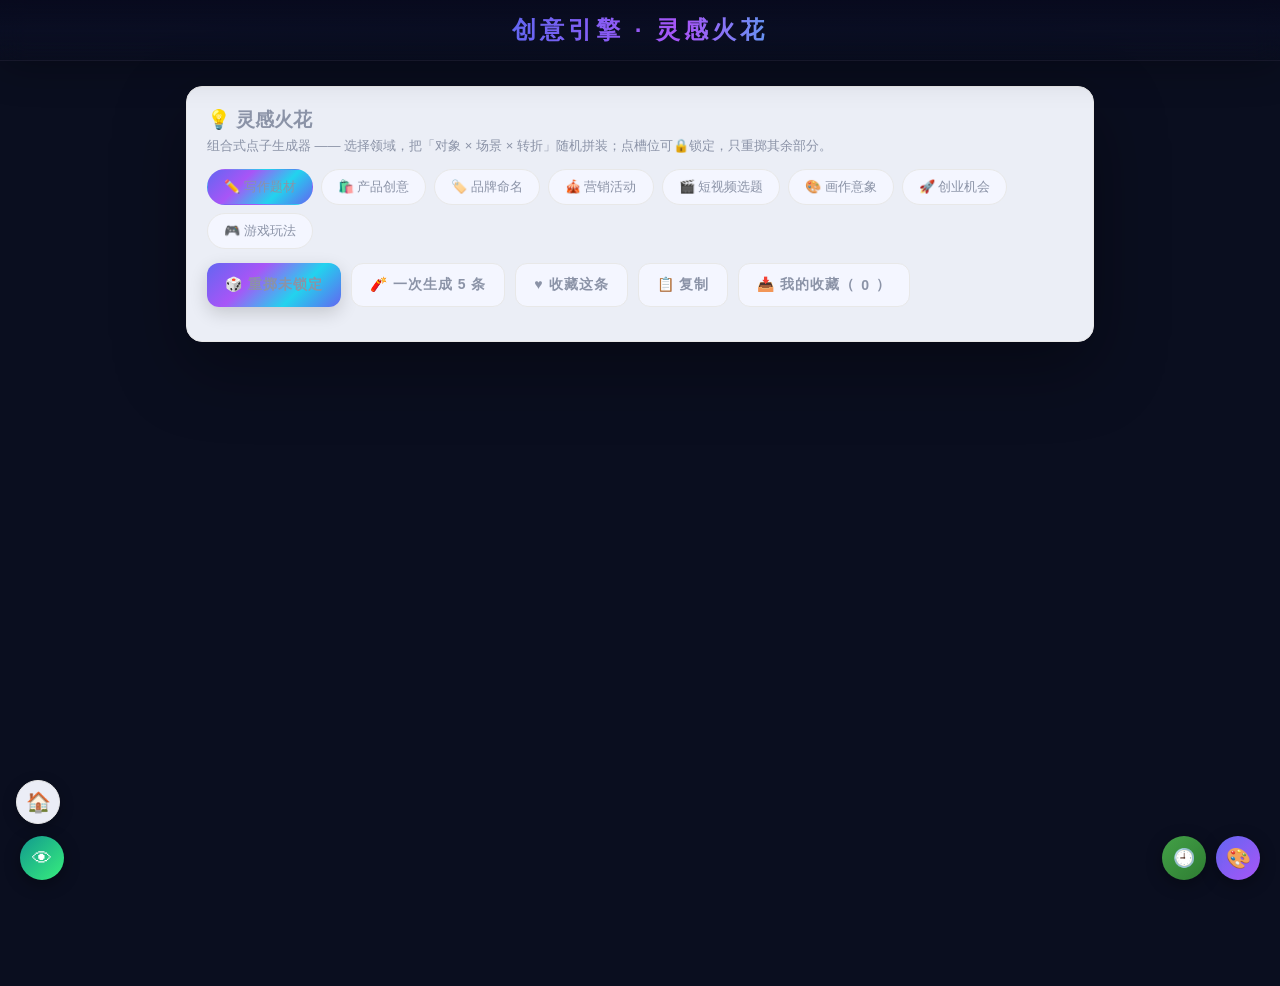
==== 1.html @ bbc20951 "chore: 创意引擎站点更新" ====
﻿<!DOCTYPE html>
<html lang="zh-CN">
<head>
    <meta charset="UTF-8">
    <meta name="viewport" content="width=device-width, initial-scale=1.0">
    <title>灵感火花·创意点子生成器｜创意引擎</title>
    <link rel="icon" href="favicon.ico" sizes="any">
    <link rel="icon" href="favicon.svg" type="image/svg+xml">
    <link rel="apple-touch-icon" href="favicon-48.png">
    <link rel="canonical" href="https://your-name.github.io/creativity/1.html">
    <style>
        .slot-chips { display: flex; flex-wrap: wrap; gap: 8px; margin-top: 12px; }
        .slot-chip {
            padding: 7px 12px; border-radius: 10px; font-size: 13px; cursor: pointer;
            background: var(--zl-card-2); border: 1px solid var(--zl-border); color: var(--zl-text);
            transition: all .2s; user-select: none; display: inline-flex; align-items: center; gap: 6px;
        }
        .slot-chip:hover { border-color: var(--zl-accent); }
        .slot-chip .lk { font-size: 11px; opacity: .55; }
        .slot-chip.locked { border-style: dashed; border-color: var(--zl-accent); background: var(--zl-accent); color: var(--zl-btn-text); }
        .idea-main {
            font-size: 17px; line-height: 1.9; color: var(--zl-text);
            background: var(--zl-card-2); border: 1px solid var(--zl-border);
            border-radius: 14px; padding: 16px 18px; margin-bottom: 8px;
            min-height: 96px;
        }
        .gen-list { display: flex; flex-direction: column; gap: 8px; margin-top: 14px; }
        .gen-item {
            background: var(--zl-card-2); border: 1px solid var(--zl-border); border-radius: 12px;
            padding: 12px 14px; font-size: 14px; line-height: 1.8; color: var(--zl-text);
            display: flex; gap: 10px; align-items: flex-start;
        }
        .gen-item .txt { flex: 1; }
        .tag-pill { font-size: 11px; padding: 2px 8px; border-radius: 999px; background: var(--zl-accent); color: var(--zl-btn-text); margin-right: 6px; }
    </style>

    <link rel="stylesheet" href="common.css">
    <script>
        try {
            var _ct = localStorage.getItem('cy_theme');
            var _ok = ['dark','blue','gold','light','milk','guofeng','snowsun','cyber','aurora','custom'];
            if (_ct && _ok.indexOf(_ct) >= 0) { document.documentElement.setAttribute('data-theme', _ct); }
        } catch (e) {}
    </script>
    <link rel="manifest" href="manifest.json">
    <meta name="theme-color" content="#6366f1">
    <meta name="apple-mobile-web-app-capable" content="yes">
    <meta name="apple-mobile-web-app-status-bar-style" content="black-translucent">
    <meta name="apple-mobile-web-app-title" content="创意引擎">
    <meta name="description" content="组合式创意点子生成器：写作题材、产品创意、品牌命名、营销活动等 8 大领域，数千种组合，专治灵感枯竭。">
    <link rel="stylesheet" href="common.css">
    <script defer src="common.js"></script>
    <script defer src="theme.js"></script>
    <script defer src="cy-features.js"></script>
</head>
<body>

    <div class="bg-animation">
        <div class="bg-flow-1"></div>
        <div class="bg-flow-2"></div>
        <div class="bg-flow-3"></div>
    </div>

    <header class="cy-shell">
        <h1>创意引擎 · 灵感火花</h1>
    </header>

    <main class="cy-page">
        <div class="cy-card">
            <h2>💡 灵感火花</h2>
            <div class="sub">组合式点子生成器 —— 选择领域，把「对象 × 场景 × 转折」随机拼装；点槽位可🔒锁定，只重掷其余部分。</div>
            <div class="cy-tab-row" id="catRow"></div>
            <div id="ideaBox"></div>
            <div class="cy-toolbar">
                <button class="cy-btn" id="btnReroll">🎲 重掷未锁定</button>
                <button class="cy-btn cy-btn-ghost" id="btnBatch">🧨 一次生成 5 条</button>
                <button class="cy-btn cy-btn-ghost" id="btnFav">♥ 收藏这条</button>
                <button class="cy-btn cy-btn-ghost" id="btnCopy">📋 复制</button>
                <button class="cy-btn cy-btn-ghost" id="btnShowFav">📥 我的收藏（<span id="favCount">0</span>）</button>
            </div>
            <div id="batchList" class="gen-list"></div>
        </div>
    </main>

    <script>
    /* ========== 领域数据：模板 + 槽位词池 ========== */
    const CATS = [
        { id: 'write', name: '✏️ 写作题材', templates: [
            '一个{role}在{scene}中意外获得{power}，却发现{twist}。',
            '那天夜里，{role}收到一封来自{place}的信，信里说{twist}。',
            '{role}决定离开{place}，只带上一件{obj}，踏上了{quest}。',
            '如果{power}是真的，{role}的第一个念头却是{twist}。'
        ], slots: {
            role: ['退休刑警', '失眠的图书管理员', '外卖骑手', '失忆的歌手', '会讲方言的AI助手', '少年画家', '菜市场鱼贩', '辞职的程序员', '养老院护士', '古董钟表匠'],
            scene: ['深夜图书馆', '末班地铁', '台风夜的便利店', '废弃游乐园', '山顶天文台', '凌晨的菜市场', '旧城区的理发店', '下雪的火车站', '海底隧道', '八十年代录像厅'],
            power: ['能听见物品的记忆', '看见他人十年后的模样', '与植物交谈', '让时间暂停十秒', '听懂动物的牢骚', '把梦境写进现实', '闻到未来的气味', '让任何门通向想去的方向'],
            twist: ['这份能力来自一次失败的实验', '使用代价是失去一段记忆', '早被某个神秘组织盯上', '它悄然改变了一桩旧案的结局', '得到它的人其实不止一个', '发现这一切只是个铺垫', '能力开始反噬日常生活'],
            place: ['从未寄达的地址', '一百年前的老宅', '地图上没有的小镇', '海边的灯塔', '废弃的钟楼', '云端之上的邮局', '巷子尽头的旧书店', '一艘搁浅的船'],
            obj: ['老怀表', '半张照片', '生锈的钥匙', '发黄的日记本', '一截粉笔', '旧口琴', '褪色的车票', '一盆快枯的花'],
            quest: ['寻找失散多年的亲人', '解开一桩连环谜题', '抵达传说中的地方', '送一件遗物回家', '写完外婆没写完的故事', '给全城的人道歉', '找回被偷走的影子']
        } },
        { id: 'product', name: '🛍️ 产品创意', templates: [
            '为{user}设计一款{obj}，核心功能是{func}，应用在{scene}。',
            '把{obj}与{other}结合，解决「{pain}」这个痛点，目标人群是{user}。',
            '一款面向{user}的{obj}，最大的卖点是{func}，售价不超过{price}。',
            '重新设计{obj}：外观{style}，内里{func}，让{user}在{scene}更轻松。'
        ], slots: {
            user: ['独居老人', '熬夜学生', '新手父母', '通勤族', '猫奴', '旅行者', '健身党', '自由职业者', '小学生家长', '露营爱好者'],
            obj: ['水杯', '背包', '台灯', '日历', '蓝牙音箱', '雨伞', '键盘', '宠物窝', '行李箱', '床头柜'],
            other: ['冰箱', '吉他', '书架', '时钟', '镜子', '灯泡', '钥匙', '眼镜', '气球', '花盆'],
            func: ['自动消毒', '语音陪伴', '模块化拼接', '太阳能充电', '情绪感知变色', '定位防丢', '一键收纳', '静音降噪', '记忆回放', '手势操控'],
            scene: ['通勤路上', '深夜加班', '出差旅行', '居家健身', '周末露营', '厨房做饭', '哄娃入睡', '书房写作', '雨天出行', '长途自驾'],
            pain: ['东西总丢', '睡眠不好', '社交尴尬', '拖延成瘾', '收纳困难', '忘记吃药', '怕黑失眠', '手机依赖', '点外卖选择困难', '记不住纪念日'],
            price: ['99 元以内', '两百元档', '一杯奶茶钱', '一个月的饭钱', '千元以内', '9 块 9 包邮'],
            style: ['极简纯白', '复古黄铜', '半透明磨砂', '圆润马卡龙', '硬朗机甲', '原木质感']
        } },
        { id: 'brand', name: '🏷️ 品牌命名', templates: [
            '为{cat}品牌取一个「{style}」风格的名字，围绕字根「{root}」，传递{emotion}。',
            '帮一家{cat}店起名：要{style}、好记，最好带「{root}」字，让人感到{emotion}。',
            '新品牌要做{cat}，slogan 想传达{emotion}，名字希望是「{style}」路线，可以谐音「{root}」。'
        ], slots: {
            cat: ['新中式茶饮', '轻护肤', '家庭健身', '智能家居', '宠物用品', '数码配件', '独立书店', '烘焙咖啡', '户外装备', '香薰蜡烛'],
            style: ['东方意蕴', '科技未来感', '温暖治愈', '硬核力量', '文艺清新', '极简抽象', '复古港风', '自然森系'],
            root: ['山', '川', '星', '月', '云', '光', '木', '舟', '焰', '澜', '屿', '晴'],
            emotion: ['宁静', '活力', '高级感', '治愈', '自由', '可靠', '仪式感', '松弛感']
        } },
        { id: 'marketing', name: '🎪 营销活动', templates: [
            '为{industry}策划一场{theme}活动，用{game}做主力玩法，用{hook}引流，预算控制在{budget}。',
            '{theme}到了，{industry}可以办一场「{game}」活动：进店即可{hook}，再配合{kicker}冲业绩。',
            '帮{industry}设计周末引流活动：主题{theme}，核心是{game}，用{hook}制造排队效应。'
        ], slots: {
            industry: ['奶茶店', '健身房', '独立书店', '美妆集合店', '宠物店', '精品咖啡', '花店', '数码店', '服装店', '甜品店'],
            game: ['集章打卡', '盲盒福袋', '老客召回', '组队拼单', '晒图返券', '快闪主题店', '会员日', '跨界联名', '二十四节气限定', '限时寻宝'],
            theme: ['毕业季', '开学季', '新年', '七夕', '店庆', '二十四节气', '夏日清凉', '冬日暖饮', '宠物友好日', '城市漫游'],
            hook: ['免费试吃', '限量徽章', '抽免单', '定制周边', '公益捐赠', '一元换购', '集章兑礼', '会员双倍积分'],
            budget: ['三百元以内', '千元以内', '三千元预算', '零预算靠流量'],
            kicker: ['朋友圈裂变', '本地博主打卡', '社群秒杀预告', '地推扫码', '电梯广告']
        } },
        { id: 'video', name: '🎬 短视频选题', templates: [
            '拍摄「{person}在{scene}完成一件事」，制造{conflict}，结尾带{twist}。',
            '{person}用{budget}预算在{scene}改造自己，中途遭遇{conflict}，结局{twist}。',
            '一条{person}的 Vlog：地点{scene}，任务是{pain}，难度来自{conflict}，最后{twist}。'
        ], slots: {
            person: ['新手爸妈', '独居女生', '健身教练', '程序员', '旅行博主', '手艺人', '退休大爷', '美术生', '美食摊主', '民宿老板'],
            scene: ['凌晨的厨房', '10 平出租屋', '山间民宿', '公司茶水间', '旧货市场', '地下车库', '城中村天台', '深夜烧烤摊', '图书馆角落', '雨后的公园'],
            conflict: ['预算只有 100 元', '三天内必须出片', '道具中途全坏了', '突然停电', '观众留言要求加更', '搭档临时放鸽子', '天气骤变', '被保安驱赶'],
            twist: ['结果出乎意料', '被路人神助攻', '发现隐藏彩蛋', '竟被官方转发', '一夜涨粉十万', '被迫改行', '原来都是梦境', '意外治愈了陌生人'],
            budget: ['50 元', '100 元', '一块钱', '零预算', '借来的 500 元'],
            pain: ['学会做饭', '整理房间', '减重五斤', '戒掉手机', '练习口语', '攒钱旅行', '修复老物件']
        } },
        { id: 'art', name: '🎨 画作意象', templates: [
            '画一幅{media}作品：{subject}立于{env}，传达{emotion}。',
            '用{media}表现「{subject} × {env}」，情绪关键词：{emotion}。',
            '命题创作：{subject}遇见{env}，媒介{media}，标题里带「{emotion}」。'
        ], slots: {
            media: ['水彩', '油画', '炭笔素描', '像素风', '水墨', '丙烯', '彩铅', '数字板绘'],
            subject: ['鲸鱼', '灯塔', '少女', '旧钟', '老树', '纸飞机', '猫', '城市剪影', '宇航员', '邮筒'],
            env: ['雾中', '极光下', '海底', '废墟', '云端', '雪夜', '黄昏街头', '星空下', '雨中巷口', '沙漠'],
            emotion: ['孤独', '希望', '静谧', '躁动', '怀旧', '自由', '释然', '期待']
        } },
        { id: 'startup', name: '🚀 创业机会', templates: [
            '针对{people}的{pain}，结合{resource}，用{model}模式做成一个轻项目。',
            '发现{people}在{scene}常为{pain}烦恼——如果利用{resource}做服务，走{model}路线，会怎样？',
            '一个面向{people}的小生意：切入{pain}，靠{resource}获客，盈利方式是{model}。'
        ], slots: {
            people: ['银发族', '独居青年', '新手宝妈', '宠物主', '自由职业者', '小镇青年', '大学生', '双职工家庭'],
            pain: ['没人陪着聊天', '不会做饭', '信息过载', '物品闲置', '技能焦虑', '出行不便', '整理收纳难', '节日送礼选择困难'],
            resource: ['社区闲置空间', '本地供应链', 'AI 工具', '二手平台', '邻里互助网络', '共享技能', '短视频流量', '校园社团'],
            model: ['订阅制', '拼团', '以旧换新', '会员制', '按次付费', '众筹预售', '佣金分成'],
            scene: ['社区', '校园', '写字楼', '县城', '景区', '线上社群']
        } },
        { id: 'game', name: '🎮 游戏玩法', templates: [
            '一款{genre}游戏，主题是{theme}，核心机制是{mech}，最爽的是{fun}。',
            '如果把「{theme}」做成{genre}：机制用{mech}，玩家每天沉迷的点是{fun}。',
            '独立小游戏提案：{genre} × 主题「{theme}」，机制{mech}，关卡围绕{fun}展开。'
        ], slots: {
            genre: ['解谜', 'Roguelike', '模拟经营', '塔防', '跑酷', '卡牌构筑', '放置养成', '双人合作'],
            theme: ['古籍修复', '太空种植', '城市排水', '梦境维修', '时间管理局', '猫咪快递', '地下集市', '情绪调香师'],
            mech: ['资源循环', '因果倒置', '昼夜切换', '重力翻转', '声控指令', '连锁消除', '时间回溯', '共生操控'],
            fun: ['连锁消除爽感', '随机掉落惊喜', '剧情分支选择', '排行榜攀爬', '收集图鉴', '无限组合实验', '隐藏彩蛋探索']
        } }
    ];

    /* ========== 状态 ========== */
    let cur = null; // {catIdx, tplIdx, picks, locks}

    const ideaBox = document.getElementById('ideaBox');
    const batchList = document.getElementById('batchList');

    function randItem(arr) { return arr[Math.floor(Math.random() * arr.length)]; }

    function renderText(cat, tpl, picks) {
        return tpl.replace(/\{(\w+)\}/g, function (_, k) { return picks[k] || '【' + k + '】'; });
    }

    function newIdea() {
        const catIdx = parseInt(ideaBox.dataset.cat || '0');
        const cat = CATS[catIdx];
        const tplIdx = Math.floor(Math.random() * cat.templates.length);
        const tpl = cat.templates[tplIdx];
        const keys = tpl.match(/\{(\w+)\}/g).map(s => s.slice(1, -1));
        const picks = {}, locks = {};
        keys.forEach(k => { picks[k] = randItem(cat.slots[k]); locks[k] = false; });
        cur = { catIdx: catIdx, tplIdx: tplIdx, picks: picks, locks: locks };
        draw();
    }

    function rerollUnlocked() {
        if (!cur) return;
        const cat = CATS[cur.catIdx];
        const keys = Object.keys(cur.picks);
        keys.forEach(k => { if (!cur.locks[k]) cur.picks[k] = randItem(cat.slots[k]); });
        draw();
    }

    function draw() {
        if (!cur) { ideaBox.innerHTML = '<div class="cy-empty">选择一个领域，然后点击下方按钮开始</div>'; return; }
        const cat = CATS[cur.catIdx];
        const tpl = cat.templates[cur.tplIdx];
        const keys = Object.keys(cur.picks);
        const text = renderText(cat, tpl, cur.picks);

        let chips = '';
        keys.forEach(k => {
            const locked = cur.locks[k];
            chips += '<span class="slot-chip' + (locked ? ' locked' : '') + '" data-k="' + k + '">' +
                '<span class="lk">' + (locked ? '🔒' : '🔓') + '</span>' + CY.escapeHtml(cur.picks[k]) + '</span>';
        });

        ideaBox.dataset.cat = cur.catIdx;
        ideaBox.innerHTML =
            '<div class="idea-main">' + CY.escapeHtml(text) + '</div>' +
            '<div class="slot-chips">' + chips + '</div>' +
            '<div class="sub" style="margin-top:8px;">点击槽位 🔒 锁定，再点「重掷未锁定」只换其余部分</div>';
    }

    function batch(n) {
        const catIdx = parseInt(ideaBox.dataset.cat || '0');
        const cat = CATS[catIdx];
        const arr = [];
        for (let i = 0; i < n; i++) {
            const tpl = randItem(cat.templates);
            const keys = tpl.match(/\{(\w+)\}/g).map(s => s.slice(1, -1));
            const picks = {};
            keys.forEach(k => { picks[k] = randItem(cat.slots[k]); });
            arr.push({ cat: cat.name, text: renderText(cat, tpl, picks) });
        }
        batchList.innerHTML = arr.map((it, i) =>
            '<div class="gen-item"><span class="txt"><span class="tag-pill">' + CY.escapeHtml(it.cat.replace(/^[^\s]+\s/, '')) + '</span>' + CY.escapeHtml(it.text) +
            '</span><span class="ops"><button class="cy-icon-btn fav" title="收藏" data-i="' + i + '" data-t="' + CY.escapeHtml(it.text).replace(/"/g, '&quot;') + '">♥</button></span></div>'
        ).join('');
        batchList.querySelectorAll('button.fav').forEach(btn => {
            btn.onclick = function () { addFav(this.dataset.t); };
        });
        if (n > 0) {
            if (window.CY && CY.activity) CY.activity.add({ type: 'gen_idea', page: '1.html' });
            if (window.CY && CY.unlock) CY.unlock('idea_first');
        }
    }

    function addFav(text) {
        const list = JSON.parse(localStorage.getItem('cy_fav_ideas') || '[]');
        if (list.indexOf(text) >= 0) { CY.showToast('已在收藏中'); return; }
        list.unshift(text);
        localStorage.setItem('cy_fav_ideas', JSON.stringify(list.slice(0, 60)));
        updateFavCount();
        CY.showToast('♥ 已收藏，可在「我的收藏」查看');
    }

    function updateFavCount() {
        const list = JSON.parse(localStorage.getItem('cy_fav_ideas') || '[]');
        document.getElementById('favCount').textContent = list.length;
    }

    /* ========== 收藏面板 ========== */
    function showFav() {
        const list = JSON.parse(localStorage.getItem('cy_fav_ideas') || '[]');
        const panel = document.createElement('div');
        panel.style.cssText = 'position:fixed;top:0;left:0;width:100%;height:100%;z-index:2147483646;background:rgba(8,10,30,.6);display:flex;align-items:flex-start;justify-content:center;padding-top:10vh;';
        panel.innerHTML = '<div style="width:min(640px,94%);background:var(--card);border-radius:16px;box-shadow:0 20px 60px rgba(0,0,0,.5);overflow:hidden;max-height:78vh;display:flex;flex-direction:column;">' +
            '<div style="display:flex;align-items:center;justify-content:space-between;padding:14px 18px;border-bottom:1px solid var(--line);color:var(--txt);font-weight:700;">📥 我的收藏（' + list.length + '）' +
            '<span style="cursor:pointer;color:var(--dim);" id="favClose">✕</span></div>' +
            '<div style="overflow-y:auto;padding:12px;display:flex;flex-direction:column;gap:8px;" id="favBody">' +
            (list.length ? '' : '<div style="text-align:center;color:var(--dim);padding:30px;">还没有收藏，快去生成几条吧</div>') +
            '</div>' +
            (list.length ? '<div style="padding:12px;border-top:1px solid var(--line);display:flex;gap:10px;justify-content:center;">' +
            '<button class="cy-btn cy-btn-sm" id="favExport">导出 .txt</button>' +
            '<button class="cy-btn cy-btn-sm cy-btn-danger" id="favClear">清空</button></div>' : '') + '</div>';
        document.body.appendChild(panel);
        const body = panel.querySelector('#favBody');
        list.forEach((t, i) => {
            const row = document.createElement('div');
            row.style.cssText = 'background:var(--card-2);border:1px solid var(--line);border-radius:10px;padding:10px 14px;font-size:14px;color:var(--txt);line-height:1.8;display:flex;gap:8px;align-items:flex-start;';
            row.innerHTML = '<span style="flex:1;">' + CY.escapeHtml(t) + '</span><button class="cy-icon-btn" data-i="' + i + '">🗑️</button>';
            body.appendChild(row);
        });
        body.querySelectorAll('button').forEach(btn => {
            btn.onclick = function () {
                const li = JSON.parse(localStorage.getItem('cy_fav_ideas') || '[]');
                li.splice(parseInt(this.dataset.i), 1);
                localStorage.setItem('cy_fav_ideas', JSON.stringify(li));
                panel.remove();
                showFav();
                updateFavCount();
            };
        });
        const ex = document.getElementById('favExport');
        if (ex) ex.onclick = function () { CY.download('灵感收藏.txt', list.join('\n\n'), 'text/plain;charset=utf-8'); };
        const cl = document.getElementById('favClear');
        if (cl) cl.onclick = function () {
            if (confirm('确定清空全部收藏吗？')) {
                localStorage.setItem('cy_fav_ideas', '[]');
                panel.remove();
                updateFavCount();
            }
        };
        document.getElementById('favClose').onclick = function () { panel.remove(); };
        panel.onclick = function (e) { if (e.target === panel) panel.remove(); };
    }

    /* ========== 事件绑定 ========== */
    document.getElementById('catRow').innerHTML = CATS.map((c, i) =>
        '<span class="cy-tab' + (i === 0 ? ' active' : '') + '" data-i="' + i + '">' + c.name + '</span>'
    ).join('');

    document.getElementById('catRow').querySelectorAll('.cy-tab').forEach(tab => {
        tab.onclick = function () {
            document.getElementById('catRow').querySelectorAll('.cy-tab').forEach(t => t.classList.remove('active'));
            this.classList.add('active');
            ideaBox.dataset.cat = this.dataset.i;
            newIdea();
        };
    });

    document.getElementById('btnReroll').onclick = function () { if (cur) { rerollUnlocked(); } else { newIdea(); } };
    document.getElementById('btnBatch').onclick = function () { batch(5); };
    document.getElementById('btnFav').onclick = function () {
        if (!cur) return;
        const cat = CATS[cur.catIdx];
        addFav(renderText(cat, cat.templates[cur.tplIdx], cur.picks));
    };
    document.getElementById('btnCopy').onclick = function () {
        if (!cur) return;
        const cat = CATS[cur.catIdx];
        const t = renderText(cat, cat.templates[cur.tplIdx], cur.picks);
        navigator.clipboard.writeText(t).then(function () {
            CY.showToast('已复制到剪贴板');
            if (window.CY && CY.saveRecent) CY.saveRecent('cy_recent_ideas', t);
        }).catch(function () {});
    };
    document.getElementById('btnShowFav').onclick = showFav;

    /* 槽位点击：锁定切换 */
    ideaBox.addEventListener('click', function (e) {
        const chip = e.target.closest('.slot-chip');
        if (!chip || !cur) return;
        const k = chip.dataset.k;
        cur.locks[k] = !cur.locks[k];
        draw();
    });

    newIdea();
    updateFavCount();
    </script>
</body>
</html>
---- common.css ----
/* ============================================================
 * 创意引擎全站公共样式 common.css
 * 内容：10 主题变量体系 + V2 设计 Token 别名层 + 共享 UI 套件
 * 页面一律引用 --zl-* 别名，自动跟随主题，无需重复造样式
 * ============================================================ */

/* ---------- 全局重置 ---------- */
*, *::before, *::after { box-sizing: border-box; }

body {
    margin: 0;
    font-family: "Segoe UI", "PingFang SC", "Microsoft YaHei", Arial, sans-serif;
    background: var(--bg);
    color: var(--txt);
    min-height: 100vh;
    overflow-x: hidden;
    padding: env(safe-area-inset-top, 0) env(safe-area-inset-right, 0)
             env(safe-area-inset-bottom, 0) env(safe-area-inset-left, 0);
}

/* 触摸设备：禁用 hover 残留 */
@media (hover: none) {
    .cy-btn:hover, .tool-box:hover, .card:hover, .box:hover, button:hover, a:hover {
        transform: none !important;
        box-shadow: inherit !important;
    }
    .tooltip, [class*="tooltip"], [class*="tip"] { display: none !important; }
}

/* 游戏/工具按钮触摸目标放大 */
button, .cy-btn, [class*="btn"] { min-width: 44px; min-height: 44px; }

/* ============ V1.4 多主题变量体系（默认深色流光 + 10 主题） ============ */
:root {
    --bg: #0a0e1f;
    --bg-dim: linear-gradient(rgba(2,6,16,.18),rgba(2,6,16,.32));
    --card: rgba(245,247,255,.96);
    --card-2: #ffffff;
    --txt: #333333;
    --dim: #8b93a7;
    --line: #e8e8e8;
    --gold: #6366f1;
    --gold-2: #22d3ee;
    --blue: #6366f1;
    --green: #11998e;
    --red: #ef4444;
    --glow: #6366f1;
    --glow-2: #a855f7;
    --glow-3: #22d3ee;
    --radius: 16px;
    --shadow: 0 25px 70px rgba(0, 0, 0, .35);
    --btn-txt: #ffffff;
    --title-grad: linear-gradient(135deg, #6366f1, #a855f7, #22d3ee, #6366f1);
    --flow-grad: linear-gradient(125deg, #0a0e1f, #131735, #23205c, #3b1d78, #1d1b4b, #0f122f, #241a54);
    --scroll-thumb: linear-gradient(180deg, #6366f1, #a855f7);
    --bg-glow: radial-gradient(ellipse 70% 45% at 50% -6%, rgba(99,102,241,.22), rgba(168,85,247,.12), transparent 72%);
    --bg-pattern: linear-gradient(rgba(99,102,241,.05) 1px,transparent 1px),linear-gradient(90deg,rgba(99,102,241,.05) 1px,transparent 1px),radial-gradient(circle at 20% 14%,rgba(99,102,241,.16),transparent 46%),radial-gradient(circle at 82% 20%,rgba(168,85,247,.12),transparent 42%),radial-gradient(circle at 58% 78%,rgba(34,211,238,.08),transparent 52%);
    --bg-image: radial-gradient(ellipse 90% 60% at 50% -10%, rgba(99,102,241,.28), rgba(34,211,238,.10), transparent 70%);
}
:root[data-theme="blue"] {
    --bg: #0b0e1a; --bg-dim: linear-gradient(rgba(2,6,16,.18),rgba(2,6,16,.32));
    --card: rgba(20,26,46,.82); --card-2: #161d38;
    --txt: #e8ecf5; --dim: #8b93a7;
    --line: #2a3557;
    --gold: #7aa8ff; --gold-2: #4a7dff;
    --blue: #4da3ff; --green: #3ddc97; --red: #ff6b6b;
    --glow: #7aa8ff; --glow-2: #a8c9ff; --glow-3: #4a7dff;
    --radius: 14px;
    --shadow: 0 8px 28px rgba(2,6,18,.55);
    --btn-txt: #0b0e1a;
    --title-grad: linear-gradient(135deg, var(--glow), var(--gold), var(--gold-2));
    --flow-grad: linear-gradient(125deg, #0a0e1f, #131735, #23205c, #3b1d78, #1d1b4b, #0f122f, #241a54);
    --scroll-thumb: linear-gradient(180deg, var(--gold), var(--gold-2));
    --bg-glow: radial-gradient(ellipse 70% 45% at 50% -6%, rgba(122,168,255,.18), rgba(180,140,255,.10), transparent 72%);
    --bg-pattern: linear-gradient(rgba(122,168,255,.05) 1px,transparent 1px),linear-gradient(90deg,rgba(122,168,255,.05) 1px,transparent 1px),radial-gradient(circle at 20% 14%,rgba(122,168,255,.16),transparent 46%),radial-gradient(circle at 82% 20%,rgba(180,140,255,.12),transparent 42%),radial-gradient(circle at 58% 78%,rgba(77,163,255,.08),transparent 52%);
    --bg-image: radial-gradient(ellipse 90% 60% at 50% -10%, rgba(122,168,255,.26), rgba(180,140,255,.10), transparent 70%);
}
:root[data-theme="gold"] {
    --bg: #0d0a05; --bg-dim: linear-gradient(rgba(0,0,0,.06),rgba(0,0,0,.14));
    --card: rgba(28,23,14,.88); --card-2: #251e11;
    --txt: #f0e9d8; --dim: #9a8f74;
    --line: #3d331d;
    --gold: #f5c542; --gold-2: #e6a817;
    --blue: #6fb7ff; --green: #4cdb8b; --red: #ff7b7b;
    --glow: #f5c542; --glow-2: #fff3c4; --glow-3: #e6a817;
    --radius: 14px;
    --shadow: 0 8px 30px rgba(0,0,0,.6);
    --btn-txt: #3a2a00;
    --title-grad: linear-gradient(135deg, var(--glow), var(--gold), var(--gold-2));
    --flow-grad: linear-gradient(125deg, #0a0e1f, #131735, #23205c, #3b1d78, #1d1b4b, #0f122f, #241a54);
    --scroll-thumb: linear-gradient(180deg, var(--gold), var(--gold-2));
    --bg-glow: radial-gradient(ellipse 65% 42% at 50% -6%, rgba(245,197,66,.14), rgba(255,160,40,.06), transparent 72%);
    --bg-pattern: repeating-linear-gradient(45deg,rgba(245,197,66,.03) 0 1px,transparent 1px 16px),radial-gradient(circle at 50% -10%,rgba(245,197,66,.16),transparent 55%),radial-gradient(circle at 85% 32%,rgba(230,168,23,.08),transparent 46%);
    --bg-image: radial-gradient(ellipse 90% 60% at 50% -10%, rgba(245,197,66,.22), rgba(230,168,23,.08), transparent 70%);
}
:root[data-theme="light"] {
    --bg: #f4f6fb; --bg-dim: none;
    --card: rgba(255,255,255,.85); --card-2: #eef2f9;
    --txt: #1e2733; --dim: #64748b;
    --line: #e2e8f0;
    --gold: #6366f1; --gold-2: #22d3ee;
    --blue: #4f46e5; --green: #0d9488; --red: #dc2626;
    --glow: #6366f1; --glow-2: #a5b4fc; --glow-3: #22d3ee;
    --radius: 14px;
    --shadow: 0 6px 20px rgba(15,23,42,.10);
    --btn-txt: #ffffff;
    --title-grad: linear-gradient(135deg, var(--glow), var(--gold), var(--gold-2));
    --flow-grad: linear-gradient(125deg, #0a0e1f, #131735, #23205c, #3b1d78, #1d1b4b, #0f122f, #241a54);
    --scroll-thumb: linear-gradient(180deg, var(--gold), var(--gold-2));
    --bg-glow: radial-gradient(ellipse 70% 45% at 50% -6%, rgba(165,180,252,.35), rgba(196,181,253,.18), transparent 72%);
    --bg-pattern: radial-gradient(circle at 50% -4%,rgba(165,180,252,.30),transparent 55%),radial-gradient(circle at 18% 82%,rgba(196,181,253,.16),transparent 46%),radial-gradient(rgba(99,102,241,.09) 1px,transparent 1px);
    --bg-image: radial-gradient(ellipse 90% 60% at 50% -10%, rgba(165,180,252,.30), rgba(34,211,238,.10), transparent 70%);
}
:root[data-theme="milk"] {
    --bg: #f5edd9; --bg-dim: linear-gradient(rgba(0,0,0,.05),rgba(0,0,0,.12));
    --card: rgba(255,252,243,.92); --card-2: #efe6d0;
    --txt: #4a3e2a; --dim: #8a7c5e;
    --line: #e0d4b8;
    --gold: #c9a227; --gold-2: #a8871f;
    --blue: #6b8fd6; --green: #6aa84f; --red: #d96c5e;
    --glow: #c9a227; --glow-2: #f0e0ae; --glow-3: #a8871f;
    --radius: 14px;
    --shadow: 0 8px 26px rgba(120,95,40,.16);
    --btn-txt: #4a3e2a;
    --title-grad: linear-gradient(135deg, var(--glow), var(--gold), var(--gold-2));
    --flow-grad: linear-gradient(125deg, #0a0e1f, #131735, #23205c, #3b1d78, #1d1b4b, #0f122f, #241a54);
    --scroll-thumb: linear-gradient(180deg, var(--gold), var(--gold-2));
    --bg-glow: radial-gradient(ellipse 70% 45% at 50% -6%, rgba(214,175,80,.16), rgba(255,240,200,.10), transparent 72%);
    --bg-pattern: repeating-linear-gradient(0deg,rgba(201,162,39,.05) 0 1px,transparent 1px 32px),radial-gradient(circle at 50% -8%,rgba(214,175,80,.18),transparent 55%),radial-gradient(circle at 16% 86%,rgba(255,240,200,.16),transparent 44%);
    --bg-image: radial-gradient(ellipse 90% 60% at 50% -10%, rgba(214,175,80,.20), rgba(255,240,200,.08), transparent 70%);
}
:root[data-theme="guofeng"] {
    --bg: #160b08; --bg-dim: linear-gradient(rgba(10,4,2,.18),rgba(10,4,2,.30));
    --card: rgba(42,20,14,.86); --card-2: #2a1a12;
    --txt: #f5ead9; --dim: #b3976f;
    --line: #5a3520;
    --gold: #e0b13c; --gold-2: #c98f1b;
    --blue: #7fb4ff; --green: #5cdb8b; --red: #ff7b6b;
    --glow: #e0b13c; --glow-2: #ffe9b8; --glow-3: #c98f1b;
    --radius: 14px;
    --shadow: 0 8px 30px rgba(0,0,0,.6);
    --btn-txt: #3a2600;
    --title-grad: linear-gradient(135deg, var(--glow), var(--gold), var(--gold-2));
    --flow-grad: linear-gradient(125deg, #0a0e1f, #131735, #23205c, #3b1d78, #1d1b4b, #0f122f, #241a54);
    --scroll-thumb: linear-gradient(180deg, var(--gold), var(--gold-2));
    --bg-glow: radial-gradient(ellipse 70% 45% at 50% -6%, rgba(224,60,40,.20), rgba(224,177,60,.10), transparent 72%);
    --bg-pattern: repeating-linear-gradient(45deg,rgba(224,60,40,.05) 0 1px,transparent 1px 18px);
    --bg-image: radial-gradient(ellipse 90% 60% at 50% -10%, rgba(224,177,60,.18), rgba(224,60,40,.08), transparent 70%);
}
:root[data-theme="snowsun"] {
    --bg: #0a0f1c; --bg-dim: linear-gradient(rgba(4,8,16,.20),rgba(4,8,16,.34));
    --card: rgba(12,18,32,.40); --card-2: rgba(18,26,44,.48);
    --txt: #eef3fb; --dim: #9db0cb;
    --line: rgba(210,225,255,.26);
    --gold: #ffb45c; --gold-2: #f08a30;
    --blue: #6fb7ff; --green: #4cdb8b; --red: #ff8a8a;
    --glow: #ffb45c; --glow-2: #ffe3b0; --glow-3: #f08a30;
    --radius: 14px;
    --shadow: 0 8px 30px rgba(0,0,0,.55);
    --btn-txt: #3a1c00;
    --title-grad: linear-gradient(135deg, var(--glow), var(--gold), var(--gold-2));
    --flow-grad: linear-gradient(125deg, #0a0e1f, #131735, #23205c, #3b1d78, #1d1b4b, #0f122f, #241a54);
    --scroll-thumb: linear-gradient(180deg, var(--gold), var(--gold-2));
    --bg-glow: radial-gradient(ellipse 70% 45% at 50% -6%, rgba(255,170,70,.20), rgba(120,160,255,.08), transparent 72%);
    --bg-pattern: repeating-linear-gradient(45deg,rgba(255,255,255,.03) 0 1px,transparent 1px 22px);
    --bg-image: radial-gradient(ellipse 90% 60% at 50% -10%, rgba(255,170,70,.20), rgba(120,160,255,.08), transparent 70%);
}
:root[data-theme="cyber"] {
    --bg: #070714; --bg-dim: linear-gradient(rgba(0,0,0,.18),rgba(0,0,0,.34));
    --card: rgba(16,12,36,.55); --card-2: #101a3a;
    --txt: #e8f6ff; --dim: #8a92b8;
    --line: rgba(0,217,255,.35);
    --gold: #00d9ff; --gold-2: #0090cc;
    --blue: #00d9ff; --green: #0090cc; --red: #ff8a8a;
    --glow: #00d9ff; --glow-2: #b8f4ff; --glow-3: #0090cc;
    --radius: 14px;
    --shadow: 0 8px 30px rgba(0,0,0,.55);
    --btn-txt: #001820;
    --title-grad: linear-gradient(135deg, var(--glow), var(--gold), var(--gold-2));
    --flow-grad: linear-gradient(125deg, #0a0e1f, #131735, #23205c, #3b1d78, #1d1b4b, #0f122f, #241a54);
    --scroll-thumb: linear-gradient(180deg, var(--gold), var(--gold-2));
    --bg-glow: radial-gradient(ellipse 70% 45% at 50% -6%, rgba(255,255,255,.10), transparent 72%);
    --bg-pattern: repeating-linear-gradient(45deg,rgba(0,217,255,.05) 0 1px,transparent 1px 20px);
    --bg-image: radial-gradient(ellipse 90% 60% at 50% -10%, rgba(0,217,255,.20), rgba(0,144,204,.08), transparent 70%);
}
:root[data-theme="aurora"] {
    --bg: #071018; --bg-dim: linear-gradient(rgba(0,0,0,.18),rgba(0,0,0,.34));
    --card: rgba(12,26,30,.5); --card-2: #10242e;
    --txt: #eafbf2; --dim: #82a898;
    --line: rgba(125,255,176,.35);
    --gold: #7dffb0; --gold-2: #3dd98a;
    --blue: #7dffb0; --green: #3dd98a; --red: #ff8a8a;
    --glow: #7dffb0; --glow-2: #c0f8e0; --glow-3: #3dd98a;
    --radius: 14px;
    --shadow: 0 8px 30px rgba(0,0,0,.55);
    --btn-txt: #00281a;
    --title-grad: linear-gradient(135deg, var(--glow), var(--gold), var(--gold-2));
    --flow-grad: linear-gradient(125deg, #0a0e1f, #131735, #23205c, #3b1d78, #1d1b4b, #0f122f, #241a54);
    --scroll-thumb: linear-gradient(180deg, var(--gold), var(--gold-2));
    --bg-glow: radial-gradient(ellipse 70% 45% at 50% -6%, rgba(255,255,255,.10), transparent 72%);
    --bg-pattern: repeating-linear-gradient(45deg,rgba(125,255,176,.05) 0 1px,transparent 1px 20px);
    --bg-image: radial-gradient(ellipse 90% 60% at 50% -10%, rgba(125,255,176,.18), rgba(61,217,138,.08), transparent 70%);
}
:root[data-theme="custom"] {
    --bg: #0b0e1a; --bg-dim: linear-gradient(rgba(2,6,16,.18));
    --card: rgba(20,26,46,.82); --card-2: #161d38;
    --txt: #e8ecf5; --dim: #8b93a7;
    --line: #2a3557;
    --gold: #7aa8ff; --gold-2: #4a7dff;
    --blue: #4da3ff; --green: #3ddc97; --red: #ff6b6b;
    --glow: #7aa8ff; --glow-2: #a8c9ff; --glow-3: #4a7dff;
    --radius: 14px;
    --shadow: 0 8px 28px rgba(2,6,18,.55);
    --btn-txt: #0b0e1a;
    --title-grad: linear-gradient(135deg, var(--glow), var(--gold), var(--gold-2));
    --flow-grad: linear-gradient(125deg, #0a0e1f, #131735, #23205c, #3b1d78, #1d1b4b, #0f122f, #241a54);
    --scroll-thumb: linear-gradient(180deg, var(--gold), var(--gold-2));
    --bg-glow: radial-gradient(ellipse 70% 45% at 50% -6%, rgba(122,168,255,.18), rgba(180,140,255,.10), transparent 72%);
    --bg-pattern: linear-gradient(rgba(122,168,255,.05) 1px,transparent 1px),linear-gradient(90deg,rgba(122,168,255,.05) 1px,transparent 1px),radial-gradient(circle at 20% 14%,rgba(122,168,255,.16),transparent 46%),radial-gradient(circle at 82% 20%,rgba(180,140,255,.12),transparent 42%),radial-gradient(circle at 58% 78%,rgba(77,163,255,.08),transparent 52%);
    --bg-image: var(--custom-bg, radial-gradient(ellipse 90% 60% at 50% -10%, rgba(122,168,255,.22), rgba(77,163,255,.08), transparent 70%));
}

/* ============ 非深色流光主题：背景 = 光晕 + 纹理（背景图已内联为渐变，无需外部图片） ============ */
:root[data-theme]:not([data-theme="dark"]) .bg-flow-1 {
    background-image: var(--bg-image), var(--bg-dim, transparent), var(--bg-glow), var(--bg-pattern);
    background-size: cover, cover, auto, auto;
    background-position: center, center, center, center;
    background-attachment: fixed, fixed, local, local;
    animation: none;
}
:root[data-theme] { --card-2: var(--card); }

/* ============ 欣赏模式（左下角 👁 按钮：隐藏界面，纯欣赏背景） ============ */
body.cy-admire main, body.cy-admire header, body.cy-admire footer,
body.cy-admire .container, body.cy-admire .cy-shell, body.cy-admire #cyThemeBtn,
body.cy-admire .cy-theme-panel, body.cy-admire .back-area,
body.cy-admire .title-area, body.cy-admire .tool-card,
body.cy-admire .card, body.cy-admire .cy-page, body.cy-admire .orb { display: none !important; }
body.cy-admire { overflow: hidden !important; }

/* ============ 主题面板 ============ */
.cy-custom-up {
    display: inline-block; margin-left: 6px; padding: 1px 5px;
    border-radius: 8px; background: rgba(127,127,127,.25);
    font-size: 12px; line-height: 1.5; cursor: pointer; user-select: none;
}
.cy-custom-up:hover { background: rgba(127,127,127,.45); }

.cy-theme-panel {
    position: fixed;
    bottom: 74px;
    right: 16px;
    z-index: 2147483645;
    width: 272px;
    max-height: 320px;
    overflow-y: auto;
    background: var(--card);
    border: 1px solid var(--line);
    border-radius: 16px;
    box-shadow: var(--shadow);
    padding: 12px;
    display: none;
    color: var(--txt);
    scrollbar-width: thin;
}
.cy-theme-panel.open { display: block; }
.cy-theme-panel::-webkit-scrollbar { width: 6px; }
.cy-theme-panel::-webkit-scrollbar-thumb { background: var(--gold-2); border-radius: 3px; }
.cy-theme-grid { display: grid; grid-template-columns: repeat(3, 1fr); gap: 8px; }
.cy-theme-item {
    display: flex; flex-direction: column; align-items: center; gap: 4px;
    padding: 8px 4px; border: 1px solid var(--line); border-radius: 10px;
    cursor: pointer; background: var(--card-2); color: var(--txt); font-size: 11px;
    transition: transform .2s, box-shadow .2s;
}
.cy-theme-item:hover { transform: translateY(-2px); box-shadow: 0 6px 18px rgba(0,0,0,.18); }
.cy-theme-item.active { border-color: var(--gold); box-shadow: 0 0 0 2px var(--gold); }
.cy-theme-dot { width: 26px; height: 26px; border-radius: 50%; border: 2px solid rgba(255,255,255,.5); box-shadow: 0 2px 8px rgba(0,0,0,.3); }
.cy-theme-title { font-weight: 700; margin-bottom: 8px; font-size: 13px; }

/* ============ V2 对比度兜底层 ============ */
[style*="color:#333"], [style*="color: #333"],
[style*="color:#444"], [style*="color: #444"],
[style*="color:#555"], [style*="color: #555"],
[style*="color:#666"], [style*="color: #666"],
[style*="color:#777"], [style*="color: #777"],
[style*="color:#888"], [style*="color: #888"],
[style*="color:#999"], [style*="color: #999"],
[style*="color:#aaa"], [style*="color: #aaa"],
[style*="color:#bbb"], [style*="color: #bbb"],
[style*="color:#ccc"], [style*="color: #ccc"] { color: var(--dim) !important; }
input::placeholder, textarea::placeholder { color: var(--dim) !important; }
.hint, .tip, .tips, .note, .desc, .sub, .sub-text, .info, .muted, .gray, .small-text,
.empty-tip { color: var(--dim); }
.back-home, .back-btn, .back-link, a[class*="back-"] { color: var(--dim) !important; -webkit-text-fill-color: var(--dim) !important; }
.mode-tab { color: var(--txt) !important; -webkit-text-fill-color: var(--txt) !important; }
.mode-tab.active { color: #fff !important; -webkit-text-fill-color: #fff !important; }

/* ============ V2 设计 Token 别名层（页面只引用 --zl-*，永远跟随主题） ============ */
:root[data-theme] {
    --zl-bg: var(--bg);
    --zl-bg-dim: var(--bg-dim);
    --zl-card: var(--card);
    --zl-card-2: var(--card-2);
    --zl-text: var(--txt);
    --zl-muted: var(--dim);
    --zl-dim: var(--dim);
    --zl-border: var(--line);
    --zl-accent: var(--gold);
    --zl-accent-2: var(--gold-2);
    --zl-accent-soft: color-mix(in srgb, var(--gold) 14%, transparent);
    --zl-accent-grad: var(--title-grad);
    --zl-ok: var(--green);
    --zl-danger: var(--red);
    --zl-link: var(--blue);
    --zl-glow: var(--glow);
    --zl-radius: var(--radius);
    --zl-shadow: var(--shadow);
    --zl-btn-text: var(--btn-txt);
}

/* ============ Toast ============ */
.cy-toast {
    position: fixed;
    top: 18px;
    left: 50%;
    transform: translateX(-50%);
    z-index: 2147483647;
    background: var(--zl-card);
    color: var(--zl-text);
    padding: 10px 22px;
    border-radius: 24px;
    font-size: 14px;
    box-shadow: var(--zl-shadow);
    border: 1px solid var(--zl-border);
    pointer-events: none;
    opacity: 0;
    transition: opacity .3s;
    max-width: 86%;
    text-align: center;
}
.cy-toast.show { opacity: 1; }

/* ============ 共享 UI 套件（页面统一使用，保证全站一致性） ============ */
.cy-shell {
    position: fixed; top: 0; left: 0; width: 100%; z-index: 1000;
    text-align: center; padding: 14px 20px;
    background: linear-gradient(180deg, rgba(8,10,30,.9), rgba(10,14,39,.5), transparent);
    backdrop-filter: blur(14px); -webkit-backdrop-filter: blur(14px);
    border-bottom: 1px solid rgba(255,255,255,.06);
    box-shadow: 0 4px 40px rgba(0,0,0,.3);
}
.cy-shell h1 {
    font-size: 24px; font-weight: 900; letter-spacing: 4px; margin: 0;
    background: linear-gradient(90deg, var(--glow), var(--glow-2), var(--glow-3), var(--glow));
    background-size: 200% 100%;
    -webkit-background-clip: text; -webkit-text-fill-color: transparent;
    background-clip: text; animation: cyTextShine 3s linear infinite; display: inline-block;
}
@keyframes cyTextShine {
    0% { background-position: 0% 50%; }
    100% { background-position: 200% 50%; }
}

.cy-page {
    position: relative; z-index: 10;
    max-width: 940px; margin: 86px auto 60px; padding: 0 16px;
}
.cy-card {
    background: var(--zl-card);
    border: 1px solid var(--zl-border);
    border-radius: var(--zl-radius);
    box-shadow: var(--zl-shadow);
    padding: 20px;
    margin-bottom: 18px;
}
.cy-card h2 {
    font-size: 19px; font-weight: 800; margin: 0 0 4px;
    color: var(--zl-text);
    display: flex; align-items: center; gap: 8px; flex-wrap: wrap;
}
.cy-card .sub { font-size: 13px; margin-bottom: 14px; }

.cy-toolbar { display: flex; flex-wrap: wrap; gap: 10px; align-items: center; margin: 12px 0; }
.cy-btn {
    display: inline-flex; align-items: center; justify-content: center; gap: 6px;
    padding: 10px 18px; border: none; border-radius: 12px; cursor: pointer;
    font-size: 14px; font-weight: 700; letter-spacing: 1px; color: var(--zl-btn-text);
    background: var(--zl-accent-grad); box-shadow: 0 6px 18px rgba(0,0,0,.16);
    transition: transform .25s cubic-bezier(.34,1.56,.64,1), box-shadow .25s ease, opacity .2s;
    user-select: none; -webkit-user-select: none;
}
.cy-btn:hover { transform: translateY(-2px); box-shadow: 0 10px 26px rgba(0,0,0,.24); }
.cy-btn:active { transform: translateY(0) scale(.96); }
.cy-btn:disabled { opacity: .45; cursor: not-allowed; transform: none; }
.cy-btn-ghost {
    background: var(--zl-card-2); color: var(--zl-text);
    border: 1px solid var(--zl-border); box-shadow: none;
}
.cy-btn-ghost:hover { border-color: var(--zl-accent); box-shadow: 0 6px 16px rgba(0,0,0,.1); }
.cy-btn-sm { padding: 7px 12px; font-size: 13px; border-radius: 10px; min-height: 36px; }
.cy-btn-ok { background: linear-gradient(135deg, var(--green), var(--green)); color: var(--btn-txt); }
.cy-btn-danger { background: linear-gradient(135deg, var(--red), var(--red)); color: #fff; }

.cy-input, .cy-select, .cy-textarea {
    background: var(--zl-card-2); color: var(--zl-text);
    border: 1px solid var(--zl-border); border-radius: 12px;
    padding: 10px 14px; font-size: 14px; outline: none;
    transition: border-color .2s, box-shadow .2s;
}
.cy-input:focus, .cy-select:focus, .cy-textarea:focus {
    border-color: var(--zl-accent); box-shadow: 0 0 0 3px rgba(99,102,241,.15);
}
.cy-input { min-width: 200px; }
.cy-textarea { width: 100%; resize: vertical; min-height: 90px; line-height: 1.7; }

.cy-chip {
    display: inline-flex; align-items: center; gap: 4px;
    padding: 5px 12px; border-radius: 999px; font-size: 12px;
    background: var(--zl-card-2); border: 1px solid var(--zl-border); color: var(--zl-text);
    cursor: pointer; user-select: none; transition: all .2s;
}
.cy-chip:hover { border-color: var(--zl-accent); }
.cy-chip.on { background: var(--zl-accent); color: var(--zl-btn-text); border-color: var(--zl-accent); }
.cy-chip.lock { border-style: dashed; border-color: var(--zl-accent); background: var(--zl-accent); color: var(--zl-btn-text); }

.cy-tab-row { display: flex; flex-wrap: wrap; gap: 8px; margin-bottom: 14px; }
.cy-tab {
    padding: 8px 16px; border-radius: 999px; font-size: 13px; cursor: pointer;
    background: var(--zl-card-2); border: 1px solid var(--zl-border); color: var(--zl-text);
    transition: all .2s; user-select: none;
}
.cy-tab:hover { border-color: var(--zl-accent); }
.cy-tab.active { background: var(--zl-accent-grad); color: var(--zl-btn-text); border-color: transparent; }

.cy-stat-grid { display: grid; grid-template-columns: repeat(auto-fit, minmax(120px, 1fr)); gap: 10px; }
.cy-stat {
    background: var(--zl-card-2); border: 1px solid var(--zl-border); border-radius: 14px;
    padding: 12px; text-align: center;
}
.cy-stat b { display: block; font-size: 22px; font-weight: 900; color: var(--zl-accent); }
.cy-stat span { font-size: 12px; color: var(--zl-muted); }

.cy-list { display: flex; flex-direction: column; gap: 8px; margin-top: 12px; }
.cy-item {
    background: var(--zl-card-2); border: 1px solid var(--zl-border); border-radius: 12px;
    padding: 12px 14px; font-size: 14px; line-height: 1.7; position: relative;
    display: flex; gap: 10px; align-items: flex-start;
}
.cy-item .txt { flex: 1; word-break: break-word; }
.cy-item .ops { display: flex; gap: 4px; flex-shrink: 0; }
.cy-icon-btn {
    border: none; background: transparent; cursor: pointer; font-size: 16px;
    padding: 4px 6px; border-radius: 8px; color: var(--zl-muted); line-height: 1;
    transition: background .2s, transform .15s;
}
.cy-icon-btn:hover { background: var(--zl-card); transform: scale(1.1); }
.cy-icon-btn.fav { color: #f5c542; }

.cy-empty { text-align: center; padding: 30px 10px; color: var(--zl-muted); font-size: 14px; }
.cy-progress {
    height: 8px; border-radius: 999px; background: var(--zl-card-2);
    border: 1px solid var(--zl-border); overflow: hidden;
}
.cy-progress > i {
    display: block; height: 100%; border-radius: 999px;
    background: var(--zl-accent-grad); transition: width .4s ease;
}

/* 全局滚动条 */
::-webkit-scrollbar { width: 10px; height: 10px; }
::-webkit-scrollbar-track { background: rgba(0,0,0,.04); }
::-webkit-scrollbar-thumb { background: var(--scroll-thumb); border-radius: 12px; border: 2px solid rgba(255,255,255,.4); }

/* 手机端适配 */
@media (max-width: 768px) {
    .cy-shell { padding: 12px 14px; }
    .cy-shell h1 { font-size: 19px; letter-spacing: 2px; }
    .cy-page { margin: 74px auto 50px; padding: 0 10px; }
    .cy-card { padding: 14px; border-radius: 14px; }
    .cy-card h2 { font-size: 17px; }
    .cy-toolbar { gap: 8px; }
    .cy-input { min-width: 0; width: 100%; }
    .cy-btn { padding: 9px 14px; font-size: 13px; }
}
---- common.css ----
/* ============================================================
 * 创意引擎全站公共样式 common.css
 * 内容：10 主题变量体系 + V2 设计 Token 别名层 + 共享 UI 套件
 * 页面一律引用 --zl-* 别名，自动跟随主题，无需重复造样式
 * ============================================================ */

/* ---------- 全局重置 ---------- */
*, *::before, *::after { box-sizing: border-box; }

body {
    margin: 0;
    font-family: "Segoe UI", "PingFang SC", "Microsoft YaHei", Arial, sans-serif;
    background: var(--bg);
    color: var(--txt);
    min-height: 100vh;
    overflow-x: hidden;
    padding: env(safe-area-inset-top, 0) env(safe-area-inset-right, 0)
             env(safe-area-inset-bottom, 0) env(safe-area-inset-left, 0);
}

/* 触摸设备：禁用 hover 残留 */
@media (hover: none) {
    .cy-btn:hover, .tool-box:hover, .card:hover, .box:hover, button:hover, a:hover {
        transform: none !important;
        box-shadow: inherit !important;
    }
    .tooltip, [class*="tooltip"], [class*="tip"] { display: none !important; }
}

/* 游戏/工具按钮触摸目标放大 */
button, .cy-btn, [class*="btn"] { min-width: 44px; min-height: 44px; }

/* ============ V1.4 多主题变量体系（默认深色流光 + 10 主题） ============ */
:root {
    --bg: #0a0e1f;
    --bg-dim: linear-gradient(rgba(2,6,16,.18),rgba(2,6,16,.32));
    --card: rgba(245,247,255,.96);
    --card-2: #ffffff;
    --txt: #333333;
    --dim: #8b93a7;
    --line: #e8e8e8;
    --gold: #6366f1;
    --gold-2: #22d3ee;
    --blue: #6366f1;
    --green: #11998e;
    --red: #ef4444;
    --glow: #6366f1;
    --glow-2: #a855f7;
    --glow-3: #22d3ee;
    --radius: 16px;
    --shadow: 0 25px 70px rgba(0, 0, 0, .35);
    --btn-txt: #ffffff;
    --title-grad: linear-gradient(135deg, #6366f1, #a855f7, #22d3ee, #6366f1);
    --flow-grad: linear-gradient(125deg, #0a0e1f, #131735, #23205c, #3b1d78, #1d1b4b, #0f122f, #241a54);
    --scroll-thumb: linear-gradient(180deg, #6366f1, #a855f7);
    --bg-glow: radial-gradient(ellipse 70% 45% at 50% -6%, rgba(99,102,241,.22), rgba(168,85,247,.12), transparent 72%);
    --bg-pattern: linear-gradient(rgba(99,102,241,.05) 1px,transparent 1px),linear-gradient(90deg,rgba(99,102,241,.05) 1px,transparent 1px),radial-gradient(circle at 20% 14%,rgba(99,102,241,.16),transparent 46%),radial-gradient(circle at 82% 20%,rgba(168,85,247,.12),transparent 42%),radial-gradient(circle at 58% 78%,rgba(34,211,238,.08),transparent 52%);
    --bg-image: radial-gradient(ellipse 90% 60% at 50% -10%, rgba(99,102,241,.28), rgba(34,211,238,.10), transparent 70%);
}
:root[data-theme="blue"] {
    --bg: #0b0e1a; --bg-dim: linear-gradient(rgba(2,6,16,.18),rgba(2,6,16,.32));
    --card: rgba(20,26,46,.82); --card-2: #161d38;
    --txt: #e8ecf5; --dim: #8b93a7;
    --line: #2a3557;
    --gold: #7aa8ff; --gold-2: #4a7dff;
    --blue: #4da3ff; --green: #3ddc97; --red: #ff6b6b;
    --glow: #7aa8ff; --glow-2: #a8c9ff; --glow-3: #4a7dff;
    --radius: 14px;
    --shadow: 0 8px 28px rgba(2,6,18,.55);
    --btn-txt: #0b0e1a;
    --title-grad: linear-gradient(135deg, var(--glow), var(--gold), var(--gold-2));
    --flow-grad: linear-gradient(125deg, #0a0e1f, #131735, #23205c, #3b1d78, #1d1b4b, #0f122f, #241a54);
    --scroll-thumb: linear-gradient(180deg, var(--gold), var(--gold-2));
    --bg-glow: radial-gradient(ellipse 70% 45% at 50% -6%, rgba(122,168,255,.18), rgba(180,140,255,.10), transparent 72%);
    --bg-pattern: linear-gradient(rgba(122,168,255,.05) 1px,transparent 1px),linear-gradient(90deg,rgba(122,168,255,.05) 1px,transparent 1px),radial-gradient(circle at 20% 14%,rgba(122,168,255,.16),transparent 46%),radial-gradient(circle at 82% 20%,rgba(180,140,255,.12),transparent 42%),radial-gradient(circle at 58% 78%,rgba(77,163,255,.08),transparent 52%);
    --bg-image: radial-gradient(ellipse 90% 60% at 50% -10%, rgba(122,168,255,.26), rgba(180,140,255,.10), transparent 70%);
}
:root[data-theme="gold"] {
    --bg: #0d0a05; --bg-dim: linear-gradient(rgba(0,0,0,.06),rgba(0,0,0,.14));
    --card: rgba(28,23,14,.88); --card-2: #251e11;
    --txt: #f0e9d8; --dim: #9a8f74;
    --line: #3d331d;
    --gold: #f5c542; --gold-2: #e6a817;
    --blue: #6fb7ff; --green: #4cdb8b; --red: #ff7b7b;
    --glow: #f5c542; --glow-2: #fff3c4; --glow-3: #e6a817;
    --radius: 14px;
    --shadow: 0 8px 30px rgba(0,0,0,.6);
    --btn-txt: #3a2a00;
    --title-grad: linear-gradient(135deg, var(--glow), var(--gold), var(--gold-2));
    --flow-grad: linear-gradient(125deg, #0a0e1f, #131735, #23205c, #3b1d78, #1d1b4b, #0f122f, #241a54);
    --scroll-thumb: linear-gradient(180deg, var(--gold), var(--gold-2));
    --bg-glow: radial-gradient(ellipse 65% 42% at 50% -6%, rgba(245,197,66,.14), rgba(255,160,40,.06), transparent 72%);
    --bg-pattern: repeating-linear-gradient(45deg,rgba(245,197,66,.03) 0 1px,transparent 1px 16px),radial-gradient(circle at 50% -10%,rgba(245,197,66,.16),transparent 55%),radial-gradient(circle at 85% 32%,rgba(230,168,23,.08),transparent 46%);
    --bg-image: radial-gradient(ellipse 90% 60% at 50% -10%, rgba(245,197,66,.22), rgba(230,168,23,.08), transparent 70%);
}
:root[data-theme="light"] {
    --bg: #f4f6fb; --bg-dim: none;
    --card: rgba(255,255,255,.85); --card-2: #eef2f9;
    --txt: #1e2733; --dim: #64748b;
    --line: #e2e8f0;
    --gold: #6366f1; --gold-2: #22d3ee;
    --blue: #4f46e5; --green: #0d9488; --red: #dc2626;
    --glow: #6366f1; --glow-2: #a5b4fc; --glow-3: #22d3ee;
    --radius: 14px;
    --shadow: 0 6px 20px rgba(15,23,42,.10);
    --btn-txt: #ffffff;
    --title-grad: linear-gradient(135deg, var(--glow), var(--gold), var(--gold-2));
    --flow-grad: linear-gradient(125deg, #0a0e1f, #131735, #23205c, #3b1d78, #1d1b4b, #0f122f, #241a54);
    --scroll-thumb: linear-gradient(180deg, var(--gold), var(--gold-2));
    --bg-glow: radial-gradient(ellipse 70% 45% at 50% -6%, rgba(165,180,252,.35), rgba(196,181,253,.18), transparent 72%);
    --bg-pattern: radial-gradient(circle at 50% -4%,rgba(165,180,252,.30),transparent 55%),radial-gradient(circle at 18% 82%,rgba(196,181,253,.16),transparent 46%),radial-gradient(rgba(99,102,241,.09) 1px,transparent 1px);
    --bg-image: radial-gradient(ellipse 90% 60% at 50% -10%, rgba(165,180,252,.30), rgba(34,211,238,.10), transparent 70%);
}
:root[data-theme="milk"] {
    --bg: #f5edd9; --bg-dim: linear-gradient(rgba(0,0,0,.05),rgba(0,0,0,.12));
    --card: rgba(255,252,243,.92); --card-2: #efe6d0;
    --txt: #4a3e2a; --dim: #8a7c5e;
    --line: #e0d4b8;
    --gold: #c9a227; --gold-2: #a8871f;
    --blue: #6b8fd6; --green: #6aa84f; --red: #d96c5e;
    --glow: #c9a227; --glow-2: #f0e0ae; --glow-3: #a8871f;
    --radius: 14px;
    --shadow: 0 8px 26px rgba(120,95,40,.16);
    --btn-txt: #4a3e2a;
    --title-grad: linear-gradient(135deg, var(--glow), var(--gold), var(--gold-2));
    --flow-grad: linear-gradient(125deg, #0a0e1f, #131735, #23205c, #3b1d78, #1d1b4b, #0f122f, #241a54);
    --scroll-thumb: linear-gradient(180deg, var(--gold), var(--gold-2));
    --bg-glow: radial-gradient(ellipse 70% 45% at 50% -6%, rgba(214,175,80,.16), rgba(255,240,200,.10), transparent 72%);
    --bg-pattern: repeating-linear-gradient(0deg,rgba(201,162,39,.05) 0 1px,transparent 1px 32px),radial-gradient(circle at 50% -8%,rgba(214,175,80,.18),transparent 55%),radial-gradient(circle at 16% 86%,rgba(255,240,200,.16),transparent 44%);
    --bg-image: radial-gradient(ellipse 90% 60% at 50% -10%, rgba(214,175,80,.20), rgba(255,240,200,.08), transparent 70%);
}
:root[data-theme="guofeng"] {
    --bg: #160b08; --bg-dim: linear-gradient(rgba(10,4,2,.18),rgba(10,4,2,.30));
    --card: rgba(42,20,14,.86); --card-2: #2a1a12;
    --txt: #f5ead9; --dim: #b3976f;
    --line: #5a3520;
    --gold: #e0b13c; --gold-2: #c98f1b;
    --blue: #7fb4ff; --green: #5cdb8b; --red: #ff7b6b;
    --glow: #e0b13c; --glow-2: #ffe9b8; --glow-3: #c98f1b;
    --radius: 14px;
    --shadow: 0 8px 30px rgba(0,0,0,.6);
    --btn-txt: #3a2600;
    --title-grad: linear-gradient(135deg, var(--glow), var(--gold), var(--gold-2));
    --flow-grad: linear-gradient(125deg, #0a0e1f, #131735, #23205c, #3b1d78, #1d1b4b, #0f122f, #241a54);
    --scroll-thumb: linear-gradient(180deg, var(--gold), var(--gold-2));
    --bg-glow: radial-gradient(ellipse 70% 45% at 50% -6%, rgba(224,60,40,.20), rgba(224,177,60,.10), transparent 72%);
    --bg-pattern: repeating-linear-gradient(45deg,rgba(224,60,40,.05) 0 1px,transparent 1px 18px);
    --bg-image: radial-gradient(ellipse 90% 60% at 50% -10%, rgba(224,177,60,.18), rgba(224,60,40,.08), transparent 70%);
}
:root[data-theme="snowsun"] {
    --bg: #0a0f1c; --bg-dim: linear-gradient(rgba(4,8,16,.20),rgba(4,8,16,.34));
    --card: rgba(12,18,32,.40); --card-2: rgba(18,26,44,.48);
    --txt: #eef3fb; --dim: #9db0cb;
    --line: rgba(210,225,255,.26);
    --gold: #ffb45c; --gold-2: #f08a30;
    --blue: #6fb7ff; --green: #4cdb8b; --red: #ff8a8a;
    --glow: #ffb45c; --glow-2: #ffe3b0; --glow-3: #f08a30;
    --radius: 14px;
    --shadow: 0 8px 30px rgba(0,0,0,.55);
    --btn-txt: #3a1c00;
    --title-grad: linear-gradient(135deg, var(--glow), var(--gold), var(--gold-2));
    --flow-grad: linear-gradient(125deg, #0a0e1f, #131735, #23205c, #3b1d78, #1d1b4b, #0f122f, #241a54);
    --scroll-thumb: linear-gradient(180deg, var(--gold), var(--gold-2));
    --bg-glow: radial-gradient(ellipse 70% 45% at 50% -6%, rgba(255,170,70,.20), rgba(120,160,255,.08), transparent 72%);
    --bg-pattern: repeating-linear-gradient(45deg,rgba(255,255,255,.03) 0 1px,transparent 1px 22px);
    --bg-image: radial-gradient(ellipse 90% 60% at 50% -10%, rgba(255,170,70,.20), rgba(120,160,255,.08), transparent 70%);
}
:root[data-theme="cyber"] {
    --bg: #070714; --bg-dim: linear-gradient(rgba(0,0,0,.18),rgba(0,0,0,.34));
    --card: rgba(16,12,36,.55); --card-2: #101a3a;
    --txt: #e8f6ff; --dim: #8a92b8;
    --line: rgba(0,217,255,.35);
    --gold: #00d9ff; --gold-2: #0090cc;
    --blue: #00d9ff; --green: #0090cc; --red: #ff8a8a;
    --glow: #00d9ff; --glow-2: #b8f4ff; --glow-3: #0090cc;
    --radius: 14px;
    --shadow: 0 8px 30px rgba(0,0,0,.55);
    --btn-txt: #001820;
    --title-grad: linear-gradient(135deg, var(--glow), var(--gold), var(--gold-2));
    --flow-grad: linear-gradient(125deg, #0a0e1f, #131735, #23205c, #3b1d78, #1d1b4b, #0f122f, #241a54);
    --scroll-thumb: linear-gradient(180deg, var(--gold), var(--gold-2));
    --bg-glow: radial-gradient(ellipse 70% 45% at 50% -6%, rgba(255,255,255,.10), transparent 72%);
    --bg-pattern: repeating-linear-gradient(45deg,rgba(0,217,255,.05) 0 1px,transparent 1px 20px);
    --bg-image: radial-gradient(ellipse 90% 60% at 50% -10%, rgba(0,217,255,.20), rgba(0,144,204,.08), transparent 70%);
}
:root[data-theme="aurora"] {
    --bg: #071018; --bg-dim: linear-gradient(rgba(0,0,0,.18),rgba(0,0,0,.34));
    --card: rgba(12,26,30,.5); --card-2: #10242e;
    --txt: #eafbf2; --dim: #82a898;
    --line: rgba(125,255,176,.35);
    --gold: #7dffb0; --gold-2: #3dd98a;
    --blue: #7dffb0; --green: #3dd98a; --red: #ff8a8a;
    --glow: #7dffb0; --glow-2: #c0f8e0; --glow-3: #3dd98a;
    --radius: 14px;
    --shadow: 0 8px 30px rgba(0,0,0,.55);
    --btn-txt: #00281a;
    --title-grad: linear-gradient(135deg, var(--glow), var(--gold), var(--gold-2));
    --flow-grad: linear-gradient(125deg, #0a0e1f, #131735, #23205c, #3b1d78, #1d1b4b, #0f122f, #241a54);
    --scroll-thumb: linear-gradient(180deg, var(--gold), var(--gold-2));
    --bg-glow: radial-gradient(ellipse 70% 45% at 50% -6%, rgba(255,255,255,.10), transparent 72%);
    --bg-pattern: repeating-linear-gradient(45deg,rgba(125,255,176,.05) 0 1px,transparent 1px 20px);
    --bg-image: radial-gradient(ellipse 90% 60% at 50% -10%, rgba(125,255,176,.18), rgba(61,217,138,.08), transparent 70%);
}
:root[data-theme="custom"] {
    --bg: #0b0e1a; --bg-dim: linear-gradient(rgba(2,6,16,.18));
    --card: rgba(20,26,46,.82); --card-2: #161d38;
    --txt: #e8ecf5; --dim: #8b93a7;
    --line: #2a3557;
    --gold: #7aa8ff; --gold-2: #4a7dff;
    --blue: #4da3ff; --green: #3ddc97; --red: #ff6b6b;
    --glow: #7aa8ff; --glow-2: #a8c9ff; --glow-3: #4a7dff;
    --radius: 14px;
    --shadow: 0 8px 28px rgba(2,6,18,.55);
    --btn-txt: #0b0e1a;
    --title-grad: linear-gradient(135deg, var(--glow), var(--gold), var(--gold-2));
    --flow-grad: linear-gradient(125deg, #0a0e1f, #131735, #23205c, #3b1d78, #1d1b4b, #0f122f, #241a54);
    --scroll-thumb: linear-gradient(180deg, var(--gold), var(--gold-2));
    --bg-glow: radial-gradient(ellipse 70% 45% at 50% -6%, rgba(122,168,255,.18), rgba(180,140,255,.10), transparent 72%);
    --bg-pattern: linear-gradient(rgba(122,168,255,.05) 1px,transparent 1px),linear-gradient(90deg,rgba(122,168,255,.05) 1px,transparent 1px),radial-gradient(circle at 20% 14%,rgba(122,168,255,.16),transparent 46%),radial-gradient(circle at 82% 20%,rgba(180,140,255,.12),transparent 42%),radial-gradient(circle at 58% 78%,rgba(77,163,255,.08),transparent 52%);
    --bg-image: var(--custom-bg, radial-gradient(ellipse 90% 60% at 50% -10%, rgba(122,168,255,.22), rgba(77,163,255,.08), transparent 70%));
}

/* ============ 非深色流光主题：背景 = 光晕 + 纹理（背景图已内联为渐变，无需外部图片） ============ */
:root[data-theme]:not([data-theme="dark"]) .bg-flow-1 {
    background-image: var(--bg-image), var(--bg-dim, transparent), var(--bg-glow), var(--bg-pattern);
    background-size: cover, cover, auto, auto;
    background-position: center, center, center, center;
    background-attachment: fixed, fixed, local, local;
    animation: none;
}
:root[data-theme] { --card-2: var(--card); }

/* ============ 欣赏模式（左下角 👁 按钮：隐藏界面，纯欣赏背景） ============ */
body.cy-admire main, body.cy-admire header, body.cy-admire footer,
body.cy-admire .container, body.cy-admire .cy-shell, body.cy-admire #cyThemeBtn,
body.cy-admire .cy-theme-panel, body.cy-admire .back-area,
body.cy-admire .title-area, body.cy-admire .tool-card,
body.cy-admire .card, body.cy-admire .cy-page, body.cy-admire .orb { display: none !important; }
body.cy-admire { overflow: hidden !important; }

/* ============ 主题面板 ============ */
.cy-custom-up {
    display: inline-block; margin-left: 6px; padding: 1px 5px;
    border-radius: 8px; background: rgba(127,127,127,.25);
    font-size: 12px; line-height: 1.5; cursor: pointer; user-select: none;
}
.cy-custom-up:hover { background: rgba(127,127,127,.45); }

.cy-theme-panel {
    position: fixed;
    bottom: 74px;
    right: 16px;
    z-index: 2147483645;
    width: 272px;
    max-height: 320px;
    overflow-y: auto;
    background: var(--card);
    border: 1px solid var(--line);
    border-radius: 16px;
    box-shadow: var(--shadow);
    padding: 12px;
    display: none;
    color: var(--txt);
    scrollbar-width: thin;
}
.cy-theme-panel.open { display: block; }
.cy-theme-panel::-webkit-scrollbar { width: 6px; }
.cy-theme-panel::-webkit-scrollbar-thumb { background: var(--gold-2); border-radius: 3px; }
.cy-theme-grid { display: grid; grid-template-columns: repeat(3, 1fr); gap: 8px; }
.cy-theme-item {
    display: flex; flex-direction: column; align-items: center; gap: 4px;
    padding: 8px 4px; border: 1px solid var(--line); border-radius: 10px;
    cursor: pointer; background: var(--card-2); color: var(--txt); font-size: 11px;
    transition: transform .2s, box-shadow .2s;
}
.cy-theme-item:hover { transform: translateY(-2px); box-shadow: 0 6px 18px rgba(0,0,0,.18); }
.cy-theme-item.active { border-color: var(--gold); box-shadow: 0 0 0 2px var(--gold); }
.cy-theme-dot { width: 26px; height: 26px; border-radius: 50%; border: 2px solid rgba(255,255,255,.5); box-shadow: 0 2px 8px rgba(0,0,0,.3); }
.cy-theme-title { font-weight: 700; margin-bottom: 8px; font-size: 13px; }

/* ============ V2 对比度兜底层 ============ */
[style*="color:#333"], [style*="color: #333"],
[style*="color:#444"], [style*="color: #444"],
[style*="color:#555"], [style*="color: #555"],
[style*="color:#666"], [style*="color: #666"],
[style*="color:#777"], [style*="color: #777"],
[style*="color:#888"], [style*="color: #888"],
[style*="color:#999"], [style*="color: #999"],
[style*="color:#aaa"], [style*="color: #aaa"],
[style*="color:#bbb"], [style*="color: #bbb"],
[style*="color:#ccc"], [style*="color: #ccc"] { color: var(--dim) !important; }
input::placeholder, textarea::placeholder { color: var(--dim) !important; }
.hint, .tip, .tips, .note, .desc, .sub, .sub-text, .info, .muted, .gray, .small-text,
.empty-tip { color: var(--dim); }
.back-home, .back-btn, .back-link, a[class*="back-"] { color: var(--dim) !important; -webkit-text-fill-color: var(--dim) !important; }
.mode-tab { color: var(--txt) !important; -webkit-text-fill-color: var(--txt) !important; }
.mode-tab.active { color: #fff !important; -webkit-text-fill-color: #fff !important; }

/* ============ V2 设计 Token 别名层（页面只引用 --zl-*，永远跟随主题） ============ */
:root[data-theme] {
    --zl-bg: var(--bg);
    --zl-bg-dim: var(--bg-dim);
    --zl-card: var(--card);
    --zl-card-2: var(--card-2);
    --zl-text: var(--txt);
    --zl-muted: var(--dim);
    --zl-dim: var(--dim);
    --zl-border: var(--line);
    --zl-accent: var(--gold);
    --zl-accent-2: var(--gold-2);
    --zl-accent-soft: color-mix(in srgb, var(--gold) 14%, transparent);
    --zl-accent-grad: var(--title-grad);
    --zl-ok: var(--green);
    --zl-danger: var(--red);
    --zl-link: var(--blue);
    --zl-glow: var(--glow);
    --zl-radius: var(--radius);
    --zl-shadow: var(--shadow);
    --zl-btn-text: var(--btn-txt);
}

/* ============ Toast ============ */
.cy-toast {
    position: fixed;
    top: 18px;
    left: 50%;
    transform: translateX(-50%);
    z-index: 2147483647;
    background: var(--zl-card);
    color: var(--zl-text);
    padding: 10px 22px;
    border-radius: 24px;
    font-size: 14px;
    box-shadow: var(--zl-shadow);
    border: 1px solid var(--zl-border);
    pointer-events: none;
    opacity: 0;
    transition: opacity .3s;
    max-width: 86%;
    text-align: center;
}
.cy-toast.show { opacity: 1; }

/* ============ 共享 UI 套件（页面统一使用，保证全站一致性） ============ */
.cy-shell {
    position: fixed; top: 0; left: 0; width: 100%; z-index: 1000;
    text-align: center; padding: 14px 20px;
    background: linear-gradient(180deg, rgba(8,10,30,.9), rgba(10,14,39,.5), transparent);
    backdrop-filter: blur(14px); -webkit-backdrop-filter: blur(14px);
    border-bottom: 1px solid rgba(255,255,255,.06);
    box-shadow: 0 4px 40px rgba(0,0,0,.3);
}
.cy-shell h1 {
    font-size: 24px; font-weight: 900; letter-spacing: 4px; margin: 0;
    background: linear-gradient(90deg, var(--glow), var(--glow-2), var(--glow-3), var(--glow));
    background-size: 200% 100%;
    -webkit-background-clip: text; -webkit-text-fill-color: transparent;
    background-clip: text; animation: cyTextShine 3s linear infinite; display: inline-block;
}
@keyframes cyTextShine {
    0% { background-position: 0% 50%; }
    100% { background-position: 200% 50%; }
}

.cy-page {
    position: relative; z-index: 10;
    max-width: 940px; margin: 86px auto 60px; padding: 0 16px;
}
.cy-card {
    background: var(--zl-card);
    border: 1px solid var(--zl-border);
    border-radius: var(--zl-radius);
    box-shadow: var(--zl-shadow);
    padding: 20px;
    margin-bottom: 18px;
}
.cy-card h2 {
    font-size: 19px; font-weight: 800; margin: 0 0 4px;
    color: var(--zl-text);
    display: flex; align-items: center; gap: 8px; flex-wrap: wrap;
}
.cy-card .sub { font-size: 13px; margin-bottom: 14px; }

.cy-toolbar { display: flex; flex-wrap: wrap; gap: 10px; align-items: center; margin: 12px 0; }
.cy-btn {
    display: inline-flex; align-items: center; justify-content: center; gap: 6px;
    padding: 10px 18px; border: none; border-radius: 12px; cursor: pointer;
    font-size: 14px; font-weight: 700; letter-spacing: 1px; color: var(--zl-btn-text);
    background: var(--zl-accent-grad); box-shadow: 0 6px 18px rgba(0,0,0,.16);
    transition: transform .25s cubic-bezier(.34,1.56,.64,1), box-shadow .25s ease, opacity .2s;
    user-select: none; -webkit-user-select: none;
}
.cy-btn:hover { transform: translateY(-2px); box-shadow: 0 10px 26px rgba(0,0,0,.24); }
.cy-btn:active { transform: translateY(0) scale(.96); }
.cy-btn:disabled { opacity: .45; cursor: not-allowed; transform: none; }
.cy-btn-ghost {
    background: var(--zl-card-2); color: var(--zl-text);
    border: 1px solid var(--zl-border); box-shadow: none;
}
.cy-btn-ghost:hover { border-color: var(--zl-accent); box-shadow: 0 6px 16px rgba(0,0,0,.1); }
.cy-btn-sm { padding: 7px 12px; font-size: 13px; border-radius: 10px; min-height: 36px; }
.cy-btn-ok { background: linear-gradient(135deg, var(--green), var(--green)); color: var(--btn-txt); }
.cy-btn-danger { background: linear-gradient(135deg, var(--red), var(--red)); color: #fff; }

.cy-input, .cy-select, .cy-textarea {
    background: var(--zl-card-2); color: var(--zl-text);
    border: 1px solid var(--zl-border); border-radius: 12px;
    padding: 10px 14px; font-size: 14px; outline: none;
    transition: border-color .2s, box-shadow .2s;
}
.cy-input:focus, .cy-select:focus, .cy-textarea:focus {
    border-color: var(--zl-accent); box-shadow: 0 0 0 3px rgba(99,102,241,.15);
}
.cy-input { min-width: 200px; }
.cy-textarea { width: 100%; resize: vertical; min-height: 90px; line-height: 1.7; }

.cy-chip {
    display: inline-flex; align-items: center; gap: 4px;
    padding: 5px 12px; border-radius: 999px; font-size: 12px;
    background: var(--zl-card-2); border: 1px solid var(--zl-border); color: var(--zl-text);
    cursor: pointer; user-select: none; transition: all .2s;
}
.cy-chip:hover { border-color: var(--zl-accent); }
.cy-chip.on { background: var(--zl-accent); color: var(--zl-btn-text); border-color: var(--zl-accent); }
.cy-chip.lock { border-style: dashed; border-color: var(--zl-accent); background: var(--zl-accent); color: var(--zl-btn-text); }

.cy-tab-row { display: flex; flex-wrap: wrap; gap: 8px; margin-bottom: 14px; }
.cy-tab {
    padding: 8px 16px; border-radius: 999px; font-size: 13px; cursor: pointer;
    background: var(--zl-card-2); border: 1px solid var(--zl-border); color: var(--zl-text);
    transition: all .2s; user-select: none;
}
.cy-tab:hover { border-color: var(--zl-accent); }
.cy-tab.active { background: var(--zl-accent-grad); color: var(--zl-btn-text); border-color: transparent; }

.cy-stat-grid { display: grid; grid-template-columns: repeat(auto-fit, minmax(120px, 1fr)); gap: 10px; }
.cy-stat {
    background: var(--zl-card-2); border: 1px solid var(--zl-border); border-radius: 14px;
    padding: 12px; text-align: center;
}
.cy-stat b { display: block; font-size: 22px; font-weight: 900; color: var(--zl-accent); }
.cy-stat span { font-size: 12px; color: var(--zl-muted); }

.cy-list { display: flex; flex-direction: column; gap: 8px; margin-top: 12px; }
.cy-item {
    background: var(--zl-card-2); border: 1px solid var(--zl-border); border-radius: 12px;
    padding: 12px 14px; font-size: 14px; line-height: 1.7; position: relative;
    display: flex; gap: 10px; align-items: flex-start;
}
.cy-item .txt { flex: 1; word-break: break-word; }
.cy-item .ops { display: flex; gap: 4px; flex-shrink: 0; }
.cy-icon-btn {
    border: none; background: transparent; cursor: pointer; font-size: 16px;
    padding: 4px 6px; border-radius: 8px; color: var(--zl-muted); line-height: 1;
    transition: background .2s, transform .15s;
}
.cy-icon-btn:hover { background: var(--zl-card); transform: scale(1.1); }
.cy-icon-btn.fav { color: #f5c542; }

.cy-empty { text-align: center; padding: 30px 10px; color: var(--zl-muted); font-size: 14px; }
.cy-progress {
    height: 8px; border-radius: 999px; background: var(--zl-card-2);
    border: 1px solid var(--zl-border); overflow: hidden;
}
.cy-progress > i {
    display: block; height: 100%; border-radius: 999px;
    background: var(--zl-accent-grad); transition: width .4s ease;
}

/* 全局滚动条 */
::-webkit-scrollbar { width: 10px; height: 10px; }
::-webkit-scrollbar-track { background: rgba(0,0,0,.04); }
::-webkit-scrollbar-thumb { background: var(--scroll-thumb); border-radius: 12px; border: 2px solid rgba(255,255,255,.4); }

/* 手机端适配 */
@media (max-width: 768px) {
    .cy-shell { padding: 12px 14px; }
    .cy-shell h1 { font-size: 19px; letter-spacing: 2px; }
    .cy-page { margin: 74px auto 50px; padding: 0 10px; }
    .cy-card { padding: 14px; border-radius: 14px; }
    .cy-card h2 { font-size: 17px; }
    .cy-toolbar { gap: 8px; }
    .cy-input { min-width: 0; width: 100%; }
    .cy-btn { padding: 9px 14px; font-size: 13px; }
}
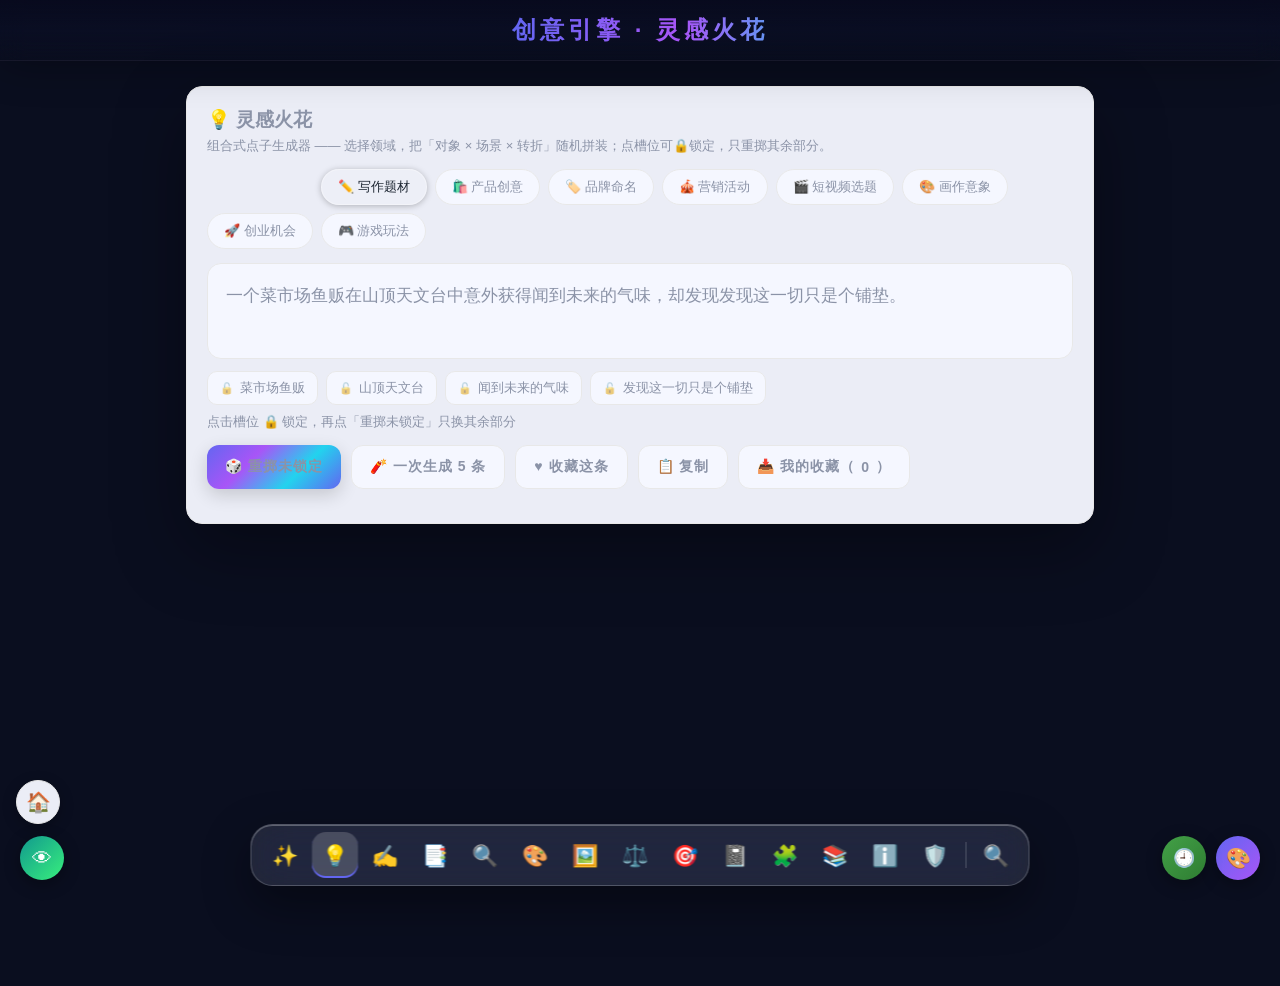
==== commit 8fb1ff47: "chore: 创意引擎站点更新 2026/10/18" ====
--- a/1.html
+++ b/1.html
@@ -7,7 +7,7 @@
     <link rel="icon" href="favicon.ico" sizes="any">
     <link rel="icon" href="favicon.svg" type="image/svg+xml">
     <link rel="apple-touch-icon" href="favicon-48.png">
-    <link rel="canonical" href="https://your-name.github.io/creativity/1.html">
+    <link rel="canonical" href="https://bishihuihuang.github.io/creativity/1.html">
     <style>
         .slot-chips { display: flex; flex-wrap: wrap; gap: 8px; margin-top: 12px; }
         .slot-chip {
@@ -35,13 +35,7 @@
     </style>
 
     <link rel="stylesheet" href="common.css">
-    <script>
-        try {
-            var _ct = localStorage.getItem('cy_theme');
-            var _ok = ['dark','blue','gold','light','milk','guofeng','snowsun','cyber','aurora','custom'];
-            if (_ct && _ok.indexOf(_ct) >= 0) { document.documentElement.setAttribute('data-theme', _ct); }
-        } catch (e) {}
-    </script>
+    <script src="theme-init.js"></script>
     <link rel="manifest" href="manifest.json">
     <meta name="theme-color" content="#6366f1">
     <meta name="apple-mobile-web-app-capable" content="yes">
@@ -190,7 +184,7 @@
     function randItem(arr) { return arr[Math.floor(Math.random() * arr.length)]; }
 
     function renderText(cat, tpl, picks) {
-        return tpl.replace(/\{(\w+)\}/g, function (_, k) { return picks[k] || '【' + k + '】'; });
+        return tpl.replace(/\{(\w+)\}/g, function (_, slotKey) { return picks[slotKey] || '【' + slotKey + '】'; });
     }
 
     function newIdea() {
@@ -200,7 +194,7 @@
         const tpl = cat.templates[tplIdx];
         const keys = tpl.match(/\{(\w+)\}/g).map(s => s.slice(1, -1));
         const picks = {}, locks = {};
-        keys.forEach(k => { picks[k] = randItem(cat.slots[k]); locks[k] = false; });
+        keys.forEach(slotKey => { picks[slotKey] = randItem(cat.slots[slotKey]); locks[slotKey] = false; });
         cur = { catIdx: catIdx, tplIdx: tplIdx, picks: picks, locks: locks };
         draw();
     }
@@ -209,7 +203,7 @@
         if (!cur) return;
         const cat = CATS[cur.catIdx];
         const keys = Object.keys(cur.picks);
-        keys.forEach(k => { if (!cur.locks[k]) cur.picks[k] = randItem(cat.slots[k]); });
+        keys.forEach(slotKey => { if (!cur.locks[slotKey]) cur.picks[slotKey] = randItem(cat.slots[slotKey]); });
         draw();
     }
 
@@ -221,10 +215,10 @@
         const text = renderText(cat, tpl, cur.picks);
 
         let chips = '';
-        keys.forEach(k => {
-            const locked = cur.locks[k];
-            chips += '<span class="slot-chip' + (locked ? ' locked' : '') + '" data-k="' + k + '">' +
-                '<span class="lk">' + (locked ? '🔒' : '🔓') + '</span>' + CY.escapeHtml(cur.picks[k]) + '</span>';
+        keys.forEach(slotKey => {
+            const locked = cur.locks[slotKey];
+            chips += '<span class="slot-chip' + (locked ? ' locked' : '') + '" data-k="' + slotKey + '">' +
+                '<span class="lk">' + (locked ? '🔒' : '🔓') + '</span>' + CY.escapeHtml(cur.picks[slotKey]) + '</span>';
         });
 
         ideaBox.dataset.cat = cur.catIdx;
@@ -234,25 +228,25 @@
             '<div class="sub" style="margin-top:8px;">点击槽位 🔒 锁定，再点「重掷未锁定」只换其余部分</div>';
     }
 
-    function batch(n) {
+    function batch(count) {
         const catIdx = parseInt(ideaBox.dataset.cat || '0');
         const cat = CATS[catIdx];
         const arr = [];
-        for (let i = 0; i < n; i++) {
+        for (let idx = 0; idx < count; idx++) {
             const tpl = randItem(cat.templates);
             const keys = tpl.match(/\{(\w+)\}/g).map(s => s.slice(1, -1));
             const picks = {};
-            keys.forEach(k => { picks[k] = randItem(cat.slots[k]); });
+            keys.forEach(slotKey => { picks[slotKey] = randItem(cat.slots[slotKey]); });
             arr.push({ cat: cat.name, text: renderText(cat, tpl, picks) });
         }
-        batchList.innerHTML = arr.map((it, i) =>
+        batchList.innerHTML = arr.map((it, idx) =>
             '<div class="gen-item"><span class="txt"><span class="tag-pill">' + CY.escapeHtml(it.cat.replace(/^[^\s]+\s/, '')) + '</span>' + CY.escapeHtml(it.text) +
-            '</span><span class="ops"><button class="cy-icon-btn fav" title="收藏" data-i="' + i + '" data-t="' + CY.escapeHtml(it.text).replace(/"/g, '&quot;') + '">♥</button></span></div>'
+            '</span><span class="ops"><button class="cy-icon-btn fav" title="收藏" data-i="' + idx + '" data-t="' + CY.escapeHtml(it.text).replace(/"/g, '&quot;') + '">♥</button></span></div>'
         ).join('');
         batchList.querySelectorAll('button.fav').forEach(btn => {
             btn.onclick = function () { addFav(this.dataset.t); };
         });
-        if (n > 0) {
+        if (count > 0) {
             if (window.CY && CY.activity) CY.activity.add({ type: 'gen_idea', page: '1.html' });
             if (window.CY && CY.unlock) CY.unlock('idea_first');
         }
@@ -288,10 +282,10 @@
             '<button class="cy-btn cy-btn-sm cy-btn-danger" id="favClear">清空</button></div>' : '') + '</div>';
         document.body.appendChild(panel);
         const body = panel.querySelector('#favBody');
-        list.forEach((t, i) => {
+        list.forEach((text, idx) => {
             const row = document.createElement('div');
             row.style.cssText = 'background:var(--card-2);border:1px solid var(--line);border-radius:10px;padding:10px 14px;font-size:14px;color:var(--txt);line-height:1.8;display:flex;gap:8px;align-items:flex-start;';
-            row.innerHTML = '<span style="flex:1;">' + CY.escapeHtml(t) + '</span><button class="cy-icon-btn" data-i="' + i + '">🗑️</button>';
+            row.innerHTML = '<span style="flex:1;">' + CY.escapeHtml(text) + '</span><button class="cy-icon-btn" data-i="' + idx + '">🗑️</button>';
             body.appendChild(row);
         });
         body.querySelectorAll('button').forEach(btn => {
@@ -315,12 +309,12 @@
             }
         };
         document.getElementById('favClose').onclick = function () { panel.remove(); };
-        panel.onclick = function (e) { if (e.target === panel) panel.remove(); };
+        panel.onclick = function (event) { if (event.target === panel) panel.remove(); };
     }
 
     /* ========== 事件绑定 ========== */
-    document.getElementById('catRow').innerHTML = CATS.map((c, i) =>
-        '<span class="cy-tab' + (i === 0 ? ' active' : '') + '" data-i="' + i + '">' + c.name + '</span>'
+    document.getElementById('catRow').innerHTML = CATS.map((cat, idx) =>
+        '<span class="cy-tab' + (idx === 0 ? ' active' : '') + '" data-i="' + idx + '">' + cat.name + '</span>'
     ).join('');
 
     document.getElementById('catRow').querySelectorAll('.cy-tab').forEach(tab => {
@@ -342,25 +336,30 @@
     document.getElementById('btnCopy').onclick = function () {
         if (!cur) return;
         const cat = CATS[cur.catIdx];
-        const t = renderText(cat, cat.templates[cur.tplIdx], cur.picks);
-        navigator.clipboard.writeText(t).then(function () {
+        const text = renderText(cat, cat.templates[cur.tplIdx], cur.picks);
+        navigator.clipboard.writeText(text).then(function () {
             CY.showToast('已复制到剪贴板');
-            if (window.CY && CY.saveRecent) CY.saveRecent('cy_recent_ideas', t);
+            if (window.CY && CY.saveRecent) CY.saveRecent('cy_recent_ideas', text);
         }).catch(function () {});
     };
     document.getElementById('btnShowFav').onclick = showFav;
 
     /* 槽位点击：锁定切换 */
-    ideaBox.addEventListener('click', function (e) {
-        const chip = e.target.closest('.slot-chip');
+    ideaBox.addEventListener('click', function (event) {
+        const chip = event.target.closest('.slot-chip');
         if (!chip || !cur) return;
-        const k = chip.dataset.k;
-        cur.locks[k] = !cur.locks[k];
+        const slotKey = chip.dataset.k;
+        cur.locks[slotKey] = !cur.locks[slotKey];
         draw();
     });
 
-    newIdea();
-    updateFavCount();
+    /* 公共脚本 common.js / theme.js / cy-features.js 都是 defer 加载，而本段内联脚本不带 defer，
+       会抢先执行——那时 CY 还没定义，newIdea() 里的 draw() 用 CY.escapeHtml 抛 ReferenceError，灵感卡片全空。
+       把初始化挪到 DOMContentLoaded：defer 脚本在此事件之前一定已执行完。 */
+    document.addEventListener('DOMContentLoaded', function () {
+        newIdea();
+        updateFavCount();
+    });
     </script>
 </body>
 </html>
--- a/common.css
+++ b/common.css
@@ -483,3 +483,524 @@
     .cy-input { min-width: 0; width: 100%; }
     .cy-btn { padding: 9px 14px; font-size: 13px; }
 }
+
+/* =====================================================================
+   玻璃拟态交互模块（全局）—— 液态胶囊 / 跟随柔光 / 就地放大 / 水滴筛选
+   颜色一律走 --zl-* 与 --glow* 令牌，兼容 9 套主题；零依赖、纯静态。
+   ===================================================================== */
+:root {
+    --glass-bg: rgba(255, 255, 255, .10);
+    --glass-line: rgba(255, 255, 255, .22);
+    --glass-hi: rgba(255, 255, 255, .18);
+    --glass-blur: blur(18px) saturate(160%);
+    --ease-pop: cubic-bezier(.34, 1.56, .64, 1);
+    --ease-glass: cubic-bezier(.22, 1, .36, 1);
+    --liquid-grad: linear-gradient(135deg, var(--glow), var(--glow-2) 55%, var(--glow-3));
+}
+/* 浅色主题下玻璃要更实一档，否则压在白底上不可见 */
+:root[data-theme="light"], :root[data-theme="milk"], :root[data-theme="gold"] {
+    --glass-bg: rgba(255, 255, 255, .55);
+    --glass-line: rgba(255, 255, 255, .75);
+    --glass-hi: rgba(255, 255, 255, .85);
+}
+
+/* ---------- ① 液态滑动胶囊（可复用横向菜单） ---------- */
+.cy-liquid-nav {
+    position: relative;
+    display: inline-flex; align-items: center; gap: 2px;
+    padding: 4px;
+    border-radius: 999px;
+    background: var(--glass-bg);
+    border: 1px solid var(--glass-line);
+    backdrop-filter: var(--glass-blur); -webkit-backdrop-filter: var(--glass-blur);
+}
+.cy-liquid-pill {
+    position: absolute; top: 4px; left: 4px;
+    height: calc(100% - 8px);
+    border-radius: 999px;
+    background: var(--liquid-grad);
+    box-shadow: 0 6px 20px rgba(0,0,0,.28), 0 0 26px color-mix(in srgb, var(--glow) 55%, transparent);
+    transition: left .5s var(--ease-pop), width .5s var(--ease-pop), transform .5s var(--ease-pop);
+    will-change: left, width, transform;
+    pointer-events: none;
+    z-index: 0;
+    overflow: hidden;
+}
+/* 胶囊表面流光，营造液态反光 */
+.cy-liquid-pill::after {
+    content: ''; position: absolute; top: -70%; left: -70%; width: 55%; height: 240%;
+    background: linear-gradient(115deg, transparent 22%, rgba(255,255,255,.55) 50%, transparent 78%);
+    transform: translateX(-160%) skewX(-14deg);
+    animation: cyLiquidSheen 3.4s ease-in-out infinite;
+    pointer-events: none;
+}
+@keyframes cyLiquidSheen {
+    0% { transform: translateX(-160%) skewX(-14deg); }
+    55%, 100% { transform: translateX(320%) skewX(-14deg); }
+}
+/* 胶囊落位后的弹性回弹 */
+.cy-liquid-pill.is-landed { animation: cyPillBounce .55s var(--ease-pop); }
+@keyframes cyPillBounce {
+    0% { transform: scale(.86, 1.06); }
+    45% { transform: scale(1.06, .95); }
+    72% { transform: scale(.98, 1.02); }
+    100% { transform: scale(1); }
+}
+.cy-liquid-nav > .cy-ln-item {
+    position: relative; z-index: 1;
+    display: inline-flex; align-items: center; justify-content: center; gap: 6px;
+    min-width: 44px; min-height: 40px; padding: 0 14px;
+    border: 0; border-radius: 999px; background: none; cursor: pointer;
+    color: var(--zl-muted);
+    font-size: 13px; font-weight: 700; letter-spacing: .5px;
+    transition: color .3s ease, transform .4s var(--ease-pop);
+    white-space: nowrap;
+}
+.cy-liquid-nav > .cy-ln-item:hover { color: var(--zl-text); transform: translateY(-2px); }
+.cy-liquid-nav > .cy-ln-item.is-active { color: #fff; text-shadow: 0 1px 4px rgba(0,0,0,.35); }
+
+/* 采纳既有菜单条（如 .cy-tab-row）：不重建按钮，只叠一层液态胶囊 */
+.cy-liquid-adopt { position: relative; }
+.cy-liquid-adopt > * { position: relative; z-index: 1; }
+.cy-liquid-adopt .cy-liquid-pill {
+    top: 0; height: 100%;
+    box-shadow: 0 4px 18px rgba(0,0,0,.30), 0 0 22px color-mix(in srgb, var(--glow) 60%, transparent);
+}
+/* 胶囊本身充当"当前项"底色，原按钮背景退让，避免出现双层填充 */
+.cy-liquid-adopt .cy-tab.active {
+    background: rgba(255,255,255,.14);
+    border-color: rgba(255,255,255,.30);
+    color: #fff;
+    box-shadow: 0 1px 6px rgba(0,0,0,.25);
+}
+.cy-liquid-adopt .cy-tab:not(.active):hover { color: var(--zl-text); }
+
+/* ---------- ⑥ 玻璃停靠栏（底部居中浮动，仅图标） ---------- */
+.cy-dock {
+    position: fixed; left: 50%; bottom: 14px; transform: translateX(-50%);
+    z-index: 2000;
+    display: flex; align-items: center; gap: 4px;
+    max-width: calc(100vw - 24px);
+    padding: 7px 10px;
+    border-radius: 22px;
+    background: var(--glass-bg);
+    border: 1px solid var(--glass-line);
+    backdrop-filter: blur(22px) saturate(170%); -webkit-backdrop-filter: blur(22px) saturate(170%);
+    box-shadow: 0 18px 48px rgba(0,0,0,.4), inset 0 1px 0 rgba(255,255,255,.28);
+    overflow-x: auto; scrollbar-width: none;
+}
+.cy-dock::-webkit-scrollbar { display: none; }
+.cy-dock-item {
+    position: relative;
+    flex: 0 0 auto;
+    width: 46px; height: 46px; border-radius: 14px;
+    display: inline-flex; align-items: center; justify-content: center;
+    font-size: 21px; line-height: 1;
+    border: 0; background: none; cursor: pointer;
+    color: var(--zl-text);
+    transition: transform .38s var(--ease-pop), background .3s ease, box-shadow .3s ease, color .3s ease;
+    will-change: transform;
+}
+/* 悬停：当前图标上浮放大 */
+.cy-dock-item:hover {
+    transform: translateY(-11px) scale(1.3);
+    background: var(--glass-hi);
+    box-shadow: 0 10px 22px rgba(0,0,0,.28), 0 0 20px color-mix(in srgb, var(--glow) 40%, transparent);
+}
+/* 悬停：相邻图标跟随放大（近 / 次近两档） */
+.cy-dock-item.is-neighbor { transform: translateY(-5px) scale(1.14); }
+.cy-dock-item.is-neighbor-far { transform: translateY(-2px) scale(1.07); }
+.cy-dock-item.is-active {
+    background: var(--glass-hi);
+    color: var(--glow);
+    box-shadow: inset 0 -2px 0 var(--glow);
+}
+.cy-dock-tip {
+    position: absolute; bottom: calc(100% + 12px); left: 50%;
+    transform: translateX(-50%) translateY(4px);
+    padding: 6px 11px; border-radius: 9px;
+    background: var(--glass-bg);
+    border: 1px solid var(--glass-line);
+    backdrop-filter: blur(12px); -webkit-backdrop-filter: blur(12px);
+    font-size: 12px; font-weight: 700; white-space: nowrap;
+    color: var(--zl-text);
+    opacity: 0; visibility: hidden; pointer-events: none;
+    transition: opacity .25s ease, transform .3s var(--ease-pop);
+}
+.cy-dock-item:hover .cy-dock-tip {
+    opacity: 1; visibility: visible; transform: translateX(-50%) translateY(0);
+}
+/* 停靠栏占位条，防止内容被压住 */
+.cy-dock-spacer { height: 84px; }
+@media (max-width: 768px) {
+    .cy-dock-item { width: 40px; height: 40px; font-size: 18px; }
+    .cy-dock-spacer { height: 74px; }
+}
+
+/* ---------- ② 跟随柔光 + 边框局部提亮 + 3D 倾斜 ---------- */
+/* 被赋能卡片需 relative 定位以承载光效层 */
+.cy-gl-host {
+    position: relative;
+    transform-style: preserve-3d;
+    transition: transform .5s var(--ease-glass), box-shadow .45s ease;
+    will-change: transform;
+}
+/* 追踪鼠标期间关掉长过渡，保证实时跟随 */
+.cy-gl-host.is-tracking { transition: transform .07s linear, box-shadow .3s ease; }
+/* 柔光层：自身 overflow 裁剪，不遮挡卡片内部元素 */
+.cy-gl {
+    position: absolute; inset: 0;
+    border-radius: inherit;
+    overflow: hidden;
+    pointer-events: none;
+    opacity: 0;
+    z-index: 0;
+    transition: opacity .35s ease;
+}
+.cy-gl-host:hover .cy-gl { opacity: 1; }
+/* 跟随鼠标的底部柔光 */
+.cy-gl::before {
+    content: ''; position: absolute; inset: 0; border-radius: inherit;
+    background: radial-gradient(320px circle at var(--mx, 50%) var(--my, 50%),
+        rgba(255,255,255,.25), rgba(255,255,255,.05) 32%, transparent 60%);
+}
+/* 边框局部提亮：mask 只保留 1px 描边 */
+.cy-gl::after {
+    content: ''; position: absolute; inset: 0; border-radius: inherit; padding: 1px;
+    background: radial-gradient(300px circle at var(--mx, 50%) var(--my, 50%),
+        rgba(255,255,255,.9), color-mix(in srgb, var(--glow-3) 55%, transparent) 38%, transparent 68%);
+    -webkit-mask: linear-gradient(#000 0 0) content-box, linear-gradient(#000 0 0);
+    -webkit-mask-composite: xor; mask-composite: exclude;
+}
+/* 光效层不拦截事件；卡片倾斜由 JS 直接写 transform，避免与各卡片 hover 规则冲突 */
+/* 浅色主题柔光需更亮才可辨 */
+:root[data-theme="light"] .cy-gl::before,
+:root[data-theme="milk"] .cy-gl::before {
+    background: radial-gradient(320px circle at var(--mx, 50%) var(--my, 50%),
+        rgba(255,255,255,.85), rgba(255,255,255,.2) 30%, transparent 60%);
+}
+
+/* ---------- ③ 就地放大舞台 + 底部玻璃缩略条 ---------- */
+/* 舞台覆盖整个视口；未打开时不拦截事件 */
+.cy-stage { position: fixed; inset: 0; z-index: 2400; pointer-events: none; }
+.cy-stage.is-open { pointer-events: auto; }
+/* 舞台背景：轻微压暗 + 模糊，突出被放大的模块 */
+.cy-stage-back {
+    position: absolute; inset: 0;
+    background: radial-gradient(ellipse at 50% 45%, rgba(6,9,22,.35), rgba(4,6,18,.78));
+    backdrop-filter: blur(8px); -webkit-backdrop-filter: blur(8px);
+    opacity: 0; transition: opacity .4s ease;
+}
+.cy-stage.is-open .cy-stage-back { opacity: 1; }
+/* 放大后的模块宿主 */
+.cy-stage-body {
+    position: absolute; inset: 0;
+    display: flex; align-items: center; justify-content: center;
+    padding: 52px 4vw 118px;
+}
+/* 被放大的模块本身：浮起 + 深阴影 */
+.cy-stage-body > .cy-dash-mod {
+    width: min(1080px, 100%);
+    box-shadow: 0 40px 90px rgba(0,0,0,.6), inset 0 1px 0 rgba(255,255,255,.2);
+    transform: scale(1);
+}
+/* 关闭按钮 */
+.cy-stage-close {
+    position: fixed; top: 18px; right: 18px; z-index: 2600;
+    width: 44px; height: 44px; border-radius: 50%;
+    border: 1px solid var(--glass-line);
+    background: var(--glass-bg);
+    backdrop-filter: var(--glass-blur); -webkit-backdrop-filter: var(--glass-blur);
+    color: var(--zl-text); font-size: 20px; cursor: pointer;
+    display: none; align-items: center; justify-content: center;
+    box-shadow: 0 8px 24px rgba(0,0,0,.3);
+    transition: transform .35s var(--ease-pop), background .3s ease;
+}
+.cy-stage.is-open .cy-stage-close { display: inline-flex; }
+.cy-stage-close:hover { transform: scale(1.12) rotate(90deg); background: var(--glass-hi); }
+
+/* 底部玻璃缩略条：舞台开启时从下方滑入 */
+.cy-thumbs {
+    position: fixed; left: 50%; bottom: 26px;
+    transform: translateX(-50%) translateY(160%);
+    display: flex; align-items: center; gap: 8px;
+    max-width: calc(100vw - 24px);
+    padding: 8px 10px;
+    border-radius: 16px;
+    background: var(--glass-bg);
+    border: 1px solid var(--glass-line);
+    backdrop-filter: blur(22px) saturate(170%); -webkit-backdrop-filter: blur(22px) saturate(170%);
+    box-shadow: 0 16px 40px rgba(0,0,0,.45), inset 0 1px 0 rgba(255,255,255,.25);
+    overflow-x: auto; scrollbar-width: none;
+    transition: transform .45s var(--ease-glass);
+    z-index: 2500;
+}
+.cy-thumbs::-webkit-scrollbar { display: none; }
+.cy-stage.is-open .cy-thumbs { transform: translateX(-50%); }
+.cy-thumb {
+    flex: 0 0 auto;
+    width: 104px; height: 46px; border-radius: 11px;
+    border: 1px solid var(--glass-line);
+    background: rgba(255,255,255,.08);
+    padding: 5px 7px;
+    display: flex; flex-direction: column; align-items: flex-start; justify-content: center; gap: 3px;
+    cursor: pointer; overflow: hidden;
+    transition: transform .3s var(--ease-pop), background .25s ease, border-color .25s ease;
+}
+.cy-thumb:hover { transform: translateY(-3px) scale(1.05); background: var(--glass-hi); }
+.cy-thumb.is-current {
+    border-color: var(--glow);
+    box-shadow: 0 0 0 2px color-mix(in srgb, var(--glow) 45%, transparent);
+}
+/* 缩略条内迷你走势图 */
+.cy-thumb .cy-thumb-spark { display: block; width: 100%; height: 18px; opacity: .95; }
+.cy-thumb .cy-thumb-name {
+    font-size: 10px; font-weight: 700; color: var(--zl-muted);
+    white-space: nowrap; overflow: hidden; text-overflow: ellipsis; width: 100%;
+}
+.cy-thumb.is-current .cy-thumb-name { color: var(--zl-text); }
+
+/* ---------- 数据看板布局（承载 ③④） ---------- */
+.cy-dash { margin-bottom: 30px; }
+.cy-dash-head {
+    display: flex; align-items: center; justify-content: space-between;
+    gap: 14px; flex-wrap: wrap; margin-bottom: 16px;
+}
+.cy-dash-title { font-size: 20px; font-weight: 800; letter-spacing: 1px; }
+.cy-dash-title small {
+    display: block; font-size: 12px; font-weight: 500;
+    color: var(--zl-muted); letter-spacing: 0; margin-top: 4px;
+}
+.cy-metrics { display: grid; grid-template-columns: repeat(4, 1fr); gap: 12px; margin-bottom: 14px; }
+@media (max-width: 900px) { .cy-metrics { grid-template-columns: repeat(2, 1fr); } }
+.cy-metric {
+    padding: 14px 16px; border-radius: 16px;
+    background: var(--glass-bg);
+    border: 1px solid var(--glass-line);
+    backdrop-filter: var(--glass-blur); -webkit-backdrop-filter: var(--glass-blur);
+}
+.cy-metric .cy-metric-label { font-size: 12px; color: var(--zl-muted); font-weight: 600; }
+.cy-metric .cy-metric-num {
+    font-size: 26px; font-weight: 800; letter-spacing: .5px;
+    font-variant-numeric: tabular-nums; line-height: 1.25; margin-top: 4px;
+    color: var(--zl-text);
+}
+.cy-metric .cy-metric-trend { font-size: 12px; font-weight: 700; margin-top: 2px; }
+.cy-metric .cy-metric-trend.up { color: var(--green); }
+.cy-metric .cy-metric-trend.down { color: var(--red); }
+.cy-dash-grid {
+    display: grid; grid-template-columns: repeat(2, 1fr); gap: 14px;
+}
+@media (max-width: 900px) { .cy-dash-grid { grid-template-columns: 1fr; } }
+/* 图表模块 */
+.cy-dash-mod {
+    padding: 16px 16px 12px; border-radius: 18px;
+    background: var(--glass-bg);
+    border: 1px solid var(--glass-line);
+    backdrop-filter: var(--glass-blur); -webkit-backdrop-filter: var(--glass-blur);
+    box-shadow: 0 10px 30px rgba(0,0,0,.2);
+    cursor: zoom-in;
+    transition: transform .35s var(--ease-glass), box-shadow .35s ease, border-color .3s ease;
+}
+.cy-dash-mod:hover {
+    transform: translateY(-3px);
+    border-color: color-mix(in srgb, var(--glow) 55%, transparent);
+    box-shadow: 0 16px 40px rgba(0,0,0,.3);
+}
+.cy-dash-mod-head { display: flex; align-items: center; justify-content: space-between; gap: 8px; margin-bottom: 6px; }
+.cy-dash-mod-title { font-size: 14px; font-weight: 800; color: var(--zl-text); }
+.cy-dash-mod-hint { font-size: 11px; color: var(--zl-muted); }
+.cy-dash-mod canvas { display: block; width: 100%; }
+/* 舞台中放大的模块允许滚动、取消放大手势 */
+.cy-stage .cy-dash-mod { overflow: auto; cursor: default; }
+
+/* ---------- ④ 水滴分裂筛选 ---------- */
+/* 容器：折叠态为一颗胶囊，展开态分裂出多个选项 */
+.cy-drip { position: relative; display: inline-flex; align-items: center; }
+.cy-drip-capsule {
+    display: inline-flex; align-items: center; gap: 8px;
+    height: 40px; padding: 0 16px;
+    border-radius: 999px;
+    border: 1px solid var(--glass-line);
+    background: var(--glass-bg);
+    backdrop-filter: var(--glass-blur); -webkit-backdrop-filter: var(--glass-blur);
+    color: var(--zl-text); font-size: 13px; font-weight: 700;
+    cursor: pointer; user-select: none;
+    box-shadow: 0 6px 18px rgba(0,0,0,.2);
+    transition: transform .35s var(--ease-pop), background .3s ease, box-shadow .3s ease,
+        border-radius .5s var(--ease-glass), flex-basis .5s var(--ease-glass);
+}
+.cy-drip-capsule:hover { transform: translateY(-2px); background: var(--glass-hi); }
+.cy-drip-capsule .cy-drip-caret {
+    font-size: 10px; transition: transform .45s var(--ease-pop);
+}
+/* 展开：胶囊自身“让位”，圆角收方，成为选项组的底衬 */
+.cy-drip.is-open .cy-drip-capsule {
+    transform: translateY(-2px) scale(.96);
+    box-shadow: 0 8px 22px rgba(0,0,0,.28);
+}
+.cy-drip.is-open .cy-drip-caret { transform: rotate(180deg); }
+.cy-drip-menu {
+    position: absolute; top: 0; left: 0; right: 0;
+    display: flex; align-items: center; gap: 6px;
+    padding: 4px;
+    border-radius: 999px;
+    background: var(--glass-bg);
+    border: 1px solid var(--glass-line);
+    backdrop-filter: var(--glass-blur); -webkit-backdrop-filter: var(--glass-blur);
+    box-shadow: 0 10px 26px rgba(0,0,0,.28);
+    opacity: 0; visibility: hidden;
+    transform: scale(.72); transform-origin: 12px 50%;
+    transition: opacity .3s ease, transform .5s var(--ease-pop), visibility 0s linear .5s;
+}
+.cy-drip.is-open .cy-drip-menu {
+    opacity: 1; visibility: visible;
+    transform: scale(1);
+    transition: opacity .3s ease, transform .5s var(--ease-pop), visibility 0s;
+}
+/* 单个选项：从胶囊位置分裂飞出（液态扩散） */
+.cy-drip-opt {
+    display: inline-flex; align-items: center; gap: 5px;
+    min-width: 62px; height: 32px; padding: 0 13px;
+    border-radius: 999px;
+    border: 0; background: rgba(255,255,255,.1);
+    color: var(--zl-text); font-size: 12px; font-weight: 700;
+    cursor: pointer;
+    opacity: 0;
+    transform: translateX(-30px) scale(.5);
+    filter: blur(5px);
+    transition: opacity .4s ease, transform .55s var(--ease-pop), filter .45s ease,
+        background .25s ease, color .25s ease, box-shadow .25s ease;
+}
+/* 展开时逐项飞出，错峰 60ms 形成分裂感 */
+.cy-drip.is-open .cy-drip-opt {
+    opacity: 1; transform: translateX(0) scale(1); filter: blur(0);
+}
+.cy-drip.is-open .cy-drip-opt:nth-child(1) { transition-delay: 0s, 0s, 0s, .25s, .25s, .25s; }
+.cy-drip.is-open .cy-drip-opt:nth-child(2) { transition-delay: .06s, .06s, .06s, .31s, .31s, .31s; }
+.cy-drip.is-open .cy-drip-opt:nth-child(3) { transition-delay: .12s, .12s, .12s, .37s, .37s, .37s; }
+.cy-drip.is-open .cy-drip-opt:nth-child(4) { transition-delay: .18s, .18s, .18s, .43s, .43s, .43s; }
+.cy-drip-opt:hover { background: var(--glass-hi); }
+/* 选中项：液态高亮底 + 其余融回 */
+.cy-drip-opt.is-on {
+    background: var(--liquid-grad);
+    color: #fff;
+    box-shadow: 0 4px 14px color-mix(in srgb, var(--glow) 55%, transparent);
+}
+@media (max-width: 620px) {
+    .cy-drip { position: static; display: flex; width: 100%; }
+    .cy-drip-menu {
+        position: static; transform-origin: 12px 50%;
+        margin-top: 8px; width: 100%;
+    }
+}
+
+/* ---------- ⑤ 命令面板（Ctrl+K） ---------- */
+.cy-cmd-backdrop {
+    position: fixed; inset: 0; z-index: 3000;
+    background: rgba(5, 8, 20, .5);
+    backdrop-filter: blur(16px) saturate(140%); -webkit-backdrop-filter: blur(16px) saturate(140%);
+    display: flex; align-items: flex-start; justify-content: center;
+    padding: 15vh 16px 16px;
+    opacity: 0; visibility: hidden;
+    transition: opacity .28s ease, visibility 0s linear .3s;
+}
+.cy-cmd-backdrop.is-open {
+    opacity: 1; visibility: visible;
+    transition: opacity .28s ease, visibility 0s;
+}
+.cy-cmd-panel {
+    width: min(640px, 100%);
+    border-radius: 20px;
+    overflow: hidden;
+    background: var(--glass-bg);
+    border: 1px solid var(--glass-line);
+    backdrop-filter: blur(26px) saturate(170%); -webkit-backdrop-filter: blur(26px) saturate(170%);
+    box-shadow: 0 34px 80px rgba(0,0,0,.55), inset 0 1px 0 rgba(255,255,255,.25);
+    transform: translateY(-16px) scale(.965);
+    transition: transform .32s var(--ease-pop);
+}
+.cy-cmd-backdrop.is-open .cy-cmd-panel { transform: none; }
+.cy-cmd-bar {
+    display: flex; align-items: center; gap: 10px;
+    padding: 14px 18px;
+    border-bottom: 1px solid var(--glass-line);
+}
+.cy-cmd-bar > span { font-size: 17px; }
+.cy-cmd-input {
+    flex: 1; border: 0; outline: 0; background: transparent;
+    color: var(--zl-text); font-size: 16px; font-family: inherit;
+}
+.cy-cmd-input::placeholder { color: var(--zl-muted); }
+.cy-cmd-hint {
+    font-size: 11px; font-weight: 700;
+    padding: 3px 7px; border-radius: 6px;
+    background: var(--glass-hi); color: var(--zl-muted);
+    border: 1px solid var(--glass-line);
+}
+.cy-cmd-results { max-height: 46vh; overflow-y: auto; padding: 6px; }
+.cy-cmd-item {
+    display: flex; align-items: center; gap: 12px;
+    padding: 10px 12px; border-radius: 12px;
+    cursor: pointer; color: var(--zl-text);
+    transition: background .18s ease, transform .18s ease;
+}
+.cy-cmd-item.is-selected, .cy-cmd-item:hover {
+    background: var(--glass-hi);
+    transform: translateX(3px);
+}
+.cy-cmd-item .cy-cmd-ico {
+    width: 34px; height: 34px; border-radius: 10px; flex: 0 0 auto;
+    display: inline-flex; align-items: center; justify-content: center;
+    font-size: 17px;
+    background: rgba(255,255,255,.1);
+    border: 1px solid var(--glass-line);
+}
+.cy-cmd-item .cy-cmd-body { flex: 1; min-width: 0; }
+.cy-cmd-item .cy-cmd-name { font-size: 14px; font-weight: 700; }
+.cy-cmd-item .cy-cmd-desc {
+    font-size: 12px; color: var(--zl-muted);
+    white-space: nowrap; overflow: hidden; text-overflow: ellipsis;
+}
+/* 匹配片段高亮：用主题色下划发光，不改动主题文字色 */
+.cy-cmd-item mark {
+    background: none; color: inherit;
+    font-weight: 800;
+    border-bottom: 2px solid var(--glow);
+    text-shadow: 0 0 10px color-mix(in srgb, var(--glow) 65%, transparent);
+}
+.cy-cmd-empty { padding: 22px; text-align: center; color: var(--zl-muted); font-size: 13px; }
+.cy-cmd-foot {
+    display: flex; align-items: center; gap: 14px;
+    padding: 9px 16px;
+    border-top: 1px solid var(--glass-line);
+    font-size: 11px; color: var(--zl-muted);
+}
+.cy-cmd-foot .cy-cmd-foot-k { font-weight: 800; color: var(--zl-text); }
+/* 命令项右侧的文件名/分组标记 */
+.cy-cmd-keys {
+    flex: 0 0 auto;
+    font-size: 11px; color: var(--zl-muted);
+    padding: 3px 7px; border-radius: 6px;
+    background: var(--glass-hi);
+    border: 1px solid var(--glass-line);
+    white-space: nowrap;
+}
+.cy-cmd-item.is-selected .cy-cmd-keys { color: var(--zl-text); }
+
+/* 停靠栏末尾的细分隔条 */
+.cy-dock-sep {
+    flex: 0 0 auto;
+    position: relative;
+    width: 1px; height: 26px;
+    margin: 0 3px;
+    background: var(--glass-line);
+}
+.cy-dock-sep .cy-dock-tip { bottom: calc(100% + 12px); }
+
+/* 看板图表画布：网格内与舞台内两档高度 */
+.cy-dash-mod canvas { height: 190px; }
+@media (max-width: 620px) { .cy-dash-mod canvas { height: 150px; } }
+
+
+
--- a/common.css
+++ b/common.css
@@ -483,3 +483,524 @@
     .cy-input { min-width: 0; width: 100%; }
     .cy-btn { padding: 9px 14px; font-size: 13px; }
 }
+
+/* =====================================================================
+   玻璃拟态交互模块（全局）—— 液态胶囊 / 跟随柔光 / 就地放大 / 水滴筛选
+   颜色一律走 --zl-* 与 --glow* 令牌，兼容 9 套主题；零依赖、纯静态。
+   ===================================================================== */
+:root {
+    --glass-bg: rgba(255, 255, 255, .10);
+    --glass-line: rgba(255, 255, 255, .22);
+    --glass-hi: rgba(255, 255, 255, .18);
+    --glass-blur: blur(18px) saturate(160%);
+    --ease-pop: cubic-bezier(.34, 1.56, .64, 1);
+    --ease-glass: cubic-bezier(.22, 1, .36, 1);
+    --liquid-grad: linear-gradient(135deg, var(--glow), var(--glow-2) 55%, var(--glow-3));
+}
+/* 浅色主题下玻璃要更实一档，否则压在白底上不可见 */
+:root[data-theme="light"], :root[data-theme="milk"], :root[data-theme="gold"] {
+    --glass-bg: rgba(255, 255, 255, .55);
+    --glass-line: rgba(255, 255, 255, .75);
+    --glass-hi: rgba(255, 255, 255, .85);
+}
+
+/* ---------- ① 液态滑动胶囊（可复用横向菜单） ---------- */
+.cy-liquid-nav {
+    position: relative;
+    display: inline-flex; align-items: center; gap: 2px;
+    padding: 4px;
+    border-radius: 999px;
+    background: var(--glass-bg);
+    border: 1px solid var(--glass-line);
+    backdrop-filter: var(--glass-blur); -webkit-backdrop-filter: var(--glass-blur);
+}
+.cy-liquid-pill {
+    position: absolute; top: 4px; left: 4px;
+    height: calc(100% - 8px);
+    border-radius: 999px;
+    background: var(--liquid-grad);
+    box-shadow: 0 6px 20px rgba(0,0,0,.28), 0 0 26px color-mix(in srgb, var(--glow) 55%, transparent);
+    transition: left .5s var(--ease-pop), width .5s var(--ease-pop), transform .5s var(--ease-pop);
+    will-change: left, width, transform;
+    pointer-events: none;
+    z-index: 0;
+    overflow: hidden;
+}
+/* 胶囊表面流光，营造液态反光 */
+.cy-liquid-pill::after {
+    content: ''; position: absolute; top: -70%; left: -70%; width: 55%; height: 240%;
+    background: linear-gradient(115deg, transparent 22%, rgba(255,255,255,.55) 50%, transparent 78%);
+    transform: translateX(-160%) skewX(-14deg);
+    animation: cyLiquidSheen 3.4s ease-in-out infinite;
+    pointer-events: none;
+}
+@keyframes cyLiquidSheen {
+    0% { transform: translateX(-160%) skewX(-14deg); }
+    55%, 100% { transform: translateX(320%) skewX(-14deg); }
+}
+/* 胶囊落位后的弹性回弹 */
+.cy-liquid-pill.is-landed { animation: cyPillBounce .55s var(--ease-pop); }
+@keyframes cyPillBounce {
+    0% { transform: scale(.86, 1.06); }
+    45% { transform: scale(1.06, .95); }
+    72% { transform: scale(.98, 1.02); }
+    100% { transform: scale(1); }
+}
+.cy-liquid-nav > .cy-ln-item {
+    position: relative; z-index: 1;
+    display: inline-flex; align-items: center; justify-content: center; gap: 6px;
+    min-width: 44px; min-height: 40px; padding: 0 14px;
+    border: 0; border-radius: 999px; background: none; cursor: pointer;
+    color: var(--zl-muted);
+    font-size: 13px; font-weight: 700; letter-spacing: .5px;
+    transition: color .3s ease, transform .4s var(--ease-pop);
+    white-space: nowrap;
+}
+.cy-liquid-nav > .cy-ln-item:hover { color: var(--zl-text); transform: translateY(-2px); }
+.cy-liquid-nav > .cy-ln-item.is-active { color: #fff; text-shadow: 0 1px 4px rgba(0,0,0,.35); }
+
+/* 采纳既有菜单条（如 .cy-tab-row）：不重建按钮，只叠一层液态胶囊 */
+.cy-liquid-adopt { position: relative; }
+.cy-liquid-adopt > * { position: relative; z-index: 1; }
+.cy-liquid-adopt .cy-liquid-pill {
+    top: 0; height: 100%;
+    box-shadow: 0 4px 18px rgba(0,0,0,.30), 0 0 22px color-mix(in srgb, var(--glow) 60%, transparent);
+}
+/* 胶囊本身充当"当前项"底色，原按钮背景退让，避免出现双层填充 */
+.cy-liquid-adopt .cy-tab.active {
+    background: rgba(255,255,255,.14);
+    border-color: rgba(255,255,255,.30);
+    color: #fff;
+    box-shadow: 0 1px 6px rgba(0,0,0,.25);
+}
+.cy-liquid-adopt .cy-tab:not(.active):hover { color: var(--zl-text); }
+
+/* ---------- ⑥ 玻璃停靠栏（底部居中浮动，仅图标） ---------- */
+.cy-dock {
+    position: fixed; left: 50%; bottom: 14px; transform: translateX(-50%);
+    z-index: 2000;
+    display: flex; align-items: center; gap: 4px;
+    max-width: calc(100vw - 24px);
+    padding: 7px 10px;
+    border-radius: 22px;
+    background: var(--glass-bg);
+    border: 1px solid var(--glass-line);
+    backdrop-filter: blur(22px) saturate(170%); -webkit-backdrop-filter: blur(22px) saturate(170%);
+    box-shadow: 0 18px 48px rgba(0,0,0,.4), inset 0 1px 0 rgba(255,255,255,.28);
+    overflow-x: auto; scrollbar-width: none;
+}
+.cy-dock::-webkit-scrollbar { display: none; }
+.cy-dock-item {
+    position: relative;
+    flex: 0 0 auto;
+    width: 46px; height: 46px; border-radius: 14px;
+    display: inline-flex; align-items: center; justify-content: center;
+    font-size: 21px; line-height: 1;
+    border: 0; background: none; cursor: pointer;
+    color: var(--zl-text);
+    transition: transform .38s var(--ease-pop), background .3s ease, box-shadow .3s ease, color .3s ease;
+    will-change: transform;
+}
+/* 悬停：当前图标上浮放大 */
+.cy-dock-item:hover {
+    transform: translateY(-11px) scale(1.3);
+    background: var(--glass-hi);
+    box-shadow: 0 10px 22px rgba(0,0,0,.28), 0 0 20px color-mix(in srgb, var(--glow) 40%, transparent);
+}
+/* 悬停：相邻图标跟随放大（近 / 次近两档） */
+.cy-dock-item.is-neighbor { transform: translateY(-5px) scale(1.14); }
+.cy-dock-item.is-neighbor-far { transform: translateY(-2px) scale(1.07); }
+.cy-dock-item.is-active {
+    background: var(--glass-hi);
+    color: var(--glow);
+    box-shadow: inset 0 -2px 0 var(--glow);
+}
+.cy-dock-tip {
+    position: absolute; bottom: calc(100% + 12px); left: 50%;
+    transform: translateX(-50%) translateY(4px);
+    padding: 6px 11px; border-radius: 9px;
+    background: var(--glass-bg);
+    border: 1px solid var(--glass-line);
+    backdrop-filter: blur(12px); -webkit-backdrop-filter: blur(12px);
+    font-size: 12px; font-weight: 700; white-space: nowrap;
+    color: var(--zl-text);
+    opacity: 0; visibility: hidden; pointer-events: none;
+    transition: opacity .25s ease, transform .3s var(--ease-pop);
+}
+.cy-dock-item:hover .cy-dock-tip {
+    opacity: 1; visibility: visible; transform: translateX(-50%) translateY(0);
+}
+/* 停靠栏占位条，防止内容被压住 */
+.cy-dock-spacer { height: 84px; }
+@media (max-width: 768px) {
+    .cy-dock-item { width: 40px; height: 40px; font-size: 18px; }
+    .cy-dock-spacer { height: 74px; }
+}
+
+/* ---------- ② 跟随柔光 + 边框局部提亮 + 3D 倾斜 ---------- */
+/* 被赋能卡片需 relative 定位以承载光效层 */
+.cy-gl-host {
+    position: relative;
+    transform-style: preserve-3d;
+    transition: transform .5s var(--ease-glass), box-shadow .45s ease;
+    will-change: transform;
+}
+/* 追踪鼠标期间关掉长过渡，保证实时跟随 */
+.cy-gl-host.is-tracking { transition: transform .07s linear, box-shadow .3s ease; }
+/* 柔光层：自身 overflow 裁剪，不遮挡卡片内部元素 */
+.cy-gl {
+    position: absolute; inset: 0;
+    border-radius: inherit;
+    overflow: hidden;
+    pointer-events: none;
+    opacity: 0;
+    z-index: 0;
+    transition: opacity .35s ease;
+}
+.cy-gl-host:hover .cy-gl { opacity: 1; }
+/* 跟随鼠标的底部柔光 */
+.cy-gl::before {
+    content: ''; position: absolute; inset: 0; border-radius: inherit;
+    background: radial-gradient(320px circle at var(--mx, 50%) var(--my, 50%),
+        rgba(255,255,255,.25), rgba(255,255,255,.05) 32%, transparent 60%);
+}
+/* 边框局部提亮：mask 只保留 1px 描边 */
+.cy-gl::after {
+    content: ''; position: absolute; inset: 0; border-radius: inherit; padding: 1px;
+    background: radial-gradient(300px circle at var(--mx, 50%) var(--my, 50%),
+        rgba(255,255,255,.9), color-mix(in srgb, var(--glow-3) 55%, transparent) 38%, transparent 68%);
+    -webkit-mask: linear-gradient(#000 0 0) content-box, linear-gradient(#000 0 0);
+    -webkit-mask-composite: xor; mask-composite: exclude;
+}
+/* 光效层不拦截事件；卡片倾斜由 JS 直接写 transform，避免与各卡片 hover 规则冲突 */
+/* 浅色主题柔光需更亮才可辨 */
+:root[data-theme="light"] .cy-gl::before,
+:root[data-theme="milk"] .cy-gl::before {
+    background: radial-gradient(320px circle at var(--mx, 50%) var(--my, 50%),
+        rgba(255,255,255,.85), rgba(255,255,255,.2) 30%, transparent 60%);
+}
+
+/* ---------- ③ 就地放大舞台 + 底部玻璃缩略条 ---------- */
+/* 舞台覆盖整个视口；未打开时不拦截事件 */
+.cy-stage { position: fixed; inset: 0; z-index: 2400; pointer-events: none; }
+.cy-stage.is-open { pointer-events: auto; }
+/* 舞台背景：轻微压暗 + 模糊，突出被放大的模块 */
+.cy-stage-back {
+    position: absolute; inset: 0;
+    background: radial-gradient(ellipse at 50% 45%, rgba(6,9,22,.35), rgba(4,6,18,.78));
+    backdrop-filter: blur(8px); -webkit-backdrop-filter: blur(8px);
+    opacity: 0; transition: opacity .4s ease;
+}
+.cy-stage.is-open .cy-stage-back { opacity: 1; }
+/* 放大后的模块宿主 */
+.cy-stage-body {
+    position: absolute; inset: 0;
+    display: flex; align-items: center; justify-content: center;
+    padding: 52px 4vw 118px;
+}
+/* 被放大的模块本身：浮起 + 深阴影 */
+.cy-stage-body > .cy-dash-mod {
+    width: min(1080px, 100%);
+    box-shadow: 0 40px 90px rgba(0,0,0,.6), inset 0 1px 0 rgba(255,255,255,.2);
+    transform: scale(1);
+}
+/* 关闭按钮 */
+.cy-stage-close {
+    position: fixed; top: 18px; right: 18px; z-index: 2600;
+    width: 44px; height: 44px; border-radius: 50%;
+    border: 1px solid var(--glass-line);
+    background: var(--glass-bg);
+    backdrop-filter: var(--glass-blur); -webkit-backdrop-filter: var(--glass-blur);
+    color: var(--zl-text); font-size: 20px; cursor: pointer;
+    display: none; align-items: center; justify-content: center;
+    box-shadow: 0 8px 24px rgba(0,0,0,.3);
+    transition: transform .35s var(--ease-pop), background .3s ease;
+}
+.cy-stage.is-open .cy-stage-close { display: inline-flex; }
+.cy-stage-close:hover { transform: scale(1.12) rotate(90deg); background: var(--glass-hi); }
+
+/* 底部玻璃缩略条：舞台开启时从下方滑入 */
+.cy-thumbs {
+    position: fixed; left: 50%; bottom: 26px;
+    transform: translateX(-50%) translateY(160%);
+    display: flex; align-items: center; gap: 8px;
+    max-width: calc(100vw - 24px);
+    padding: 8px 10px;
+    border-radius: 16px;
+    background: var(--glass-bg);
+    border: 1px solid var(--glass-line);
+    backdrop-filter: blur(22px) saturate(170%); -webkit-backdrop-filter: blur(22px) saturate(170%);
+    box-shadow: 0 16px 40px rgba(0,0,0,.45), inset 0 1px 0 rgba(255,255,255,.25);
+    overflow-x: auto; scrollbar-width: none;
+    transition: transform .45s var(--ease-glass);
+    z-index: 2500;
+}
+.cy-thumbs::-webkit-scrollbar { display: none; }
+.cy-stage.is-open .cy-thumbs { transform: translateX(-50%); }
+.cy-thumb {
+    flex: 0 0 auto;
+    width: 104px; height: 46px; border-radius: 11px;
+    border: 1px solid var(--glass-line);
+    background: rgba(255,255,255,.08);
+    padding: 5px 7px;
+    display: flex; flex-direction: column; align-items: flex-start; justify-content: center; gap: 3px;
+    cursor: pointer; overflow: hidden;
+    transition: transform .3s var(--ease-pop), background .25s ease, border-color .25s ease;
+}
+.cy-thumb:hover { transform: translateY(-3px) scale(1.05); background: var(--glass-hi); }
+.cy-thumb.is-current {
+    border-color: var(--glow);
+    box-shadow: 0 0 0 2px color-mix(in srgb, var(--glow) 45%, transparent);
+}
+/* 缩略条内迷你走势图 */
+.cy-thumb .cy-thumb-spark { display: block; width: 100%; height: 18px; opacity: .95; }
+.cy-thumb .cy-thumb-name {
+    font-size: 10px; font-weight: 700; color: var(--zl-muted);
+    white-space: nowrap; overflow: hidden; text-overflow: ellipsis; width: 100%;
+}
+.cy-thumb.is-current .cy-thumb-name { color: var(--zl-text); }
+
+/* ---------- 数据看板布局（承载 ③④） ---------- */
+.cy-dash { margin-bottom: 30px; }
+.cy-dash-head {
+    display: flex; align-items: center; justify-content: space-between;
+    gap: 14px; flex-wrap: wrap; margin-bottom: 16px;
+}
+.cy-dash-title { font-size: 20px; font-weight: 800; letter-spacing: 1px; }
+.cy-dash-title small {
+    display: block; font-size: 12px; font-weight: 500;
+    color: var(--zl-muted); letter-spacing: 0; margin-top: 4px;
+}
+.cy-metrics { display: grid; grid-template-columns: repeat(4, 1fr); gap: 12px; margin-bottom: 14px; }
+@media (max-width: 900px) { .cy-metrics { grid-template-columns: repeat(2, 1fr); } }
+.cy-metric {
+    padding: 14px 16px; border-radius: 16px;
+    background: var(--glass-bg);
+    border: 1px solid var(--glass-line);
+    backdrop-filter: var(--glass-blur); -webkit-backdrop-filter: var(--glass-blur);
+}
+.cy-metric .cy-metric-label { font-size: 12px; color: var(--zl-muted); font-weight: 600; }
+.cy-metric .cy-metric-num {
+    font-size: 26px; font-weight: 800; letter-spacing: .5px;
+    font-variant-numeric: tabular-nums; line-height: 1.25; margin-top: 4px;
+    color: var(--zl-text);
+}
+.cy-metric .cy-metric-trend { font-size: 12px; font-weight: 700; margin-top: 2px; }
+.cy-metric .cy-metric-trend.up { color: var(--green); }
+.cy-metric .cy-metric-trend.down { color: var(--red); }
+.cy-dash-grid {
+    display: grid; grid-template-columns: repeat(2, 1fr); gap: 14px;
+}
+@media (max-width: 900px) { .cy-dash-grid { grid-template-columns: 1fr; } }
+/* 图表模块 */
+.cy-dash-mod {
+    padding: 16px 16px 12px; border-radius: 18px;
+    background: var(--glass-bg);
+    border: 1px solid var(--glass-line);
+    backdrop-filter: var(--glass-blur); -webkit-backdrop-filter: var(--glass-blur);
+    box-shadow: 0 10px 30px rgba(0,0,0,.2);
+    cursor: zoom-in;
+    transition: transform .35s var(--ease-glass), box-shadow .35s ease, border-color .3s ease;
+}
+.cy-dash-mod:hover {
+    transform: translateY(-3px);
+    border-color: color-mix(in srgb, var(--glow) 55%, transparent);
+    box-shadow: 0 16px 40px rgba(0,0,0,.3);
+}
+.cy-dash-mod-head { display: flex; align-items: center; justify-content: space-between; gap: 8px; margin-bottom: 6px; }
+.cy-dash-mod-title { font-size: 14px; font-weight: 800; color: var(--zl-text); }
+.cy-dash-mod-hint { font-size: 11px; color: var(--zl-muted); }
+.cy-dash-mod canvas { display: block; width: 100%; }
+/* 舞台中放大的模块允许滚动、取消放大手势 */
+.cy-stage .cy-dash-mod { overflow: auto; cursor: default; }
+
+/* ---------- ④ 水滴分裂筛选 ---------- */
+/* 容器：折叠态为一颗胶囊，展开态分裂出多个选项 */
+.cy-drip { position: relative; display: inline-flex; align-items: center; }
+.cy-drip-capsule {
+    display: inline-flex; align-items: center; gap: 8px;
+    height: 40px; padding: 0 16px;
+    border-radius: 999px;
+    border: 1px solid var(--glass-line);
+    background: var(--glass-bg);
+    backdrop-filter: var(--glass-blur); -webkit-backdrop-filter: var(--glass-blur);
+    color: var(--zl-text); font-size: 13px; font-weight: 700;
+    cursor: pointer; user-select: none;
+    box-shadow: 0 6px 18px rgba(0,0,0,.2);
+    transition: transform .35s var(--ease-pop), background .3s ease, box-shadow .3s ease,
+        border-radius .5s var(--ease-glass), flex-basis .5s var(--ease-glass);
+}
+.cy-drip-capsule:hover { transform: translateY(-2px); background: var(--glass-hi); }
+.cy-drip-capsule .cy-drip-caret {
+    font-size: 10px; transition: transform .45s var(--ease-pop);
+}
+/* 展开：胶囊自身“让位”，圆角收方，成为选项组的底衬 */
+.cy-drip.is-open .cy-drip-capsule {
+    transform: translateY(-2px) scale(.96);
+    box-shadow: 0 8px 22px rgba(0,0,0,.28);
+}
+.cy-drip.is-open .cy-drip-caret { transform: rotate(180deg); }
+.cy-drip-menu {
+    position: absolute; top: 0; left: 0; right: 0;
+    display: flex; align-items: center; gap: 6px;
+    padding: 4px;
+    border-radius: 999px;
+    background: var(--glass-bg);
+    border: 1px solid var(--glass-line);
+    backdrop-filter: var(--glass-blur); -webkit-backdrop-filter: var(--glass-blur);
+    box-shadow: 0 10px 26px rgba(0,0,0,.28);
+    opacity: 0; visibility: hidden;
+    transform: scale(.72); transform-origin: 12px 50%;
+    transition: opacity .3s ease, transform .5s var(--ease-pop), visibility 0s linear .5s;
+}
+.cy-drip.is-open .cy-drip-menu {
+    opacity: 1; visibility: visible;
+    transform: scale(1);
+    transition: opacity .3s ease, transform .5s var(--ease-pop), visibility 0s;
+}
+/* 单个选项：从胶囊位置分裂飞出（液态扩散） */
+.cy-drip-opt {
+    display: inline-flex; align-items: center; gap: 5px;
+    min-width: 62px; height: 32px; padding: 0 13px;
+    border-radius: 999px;
+    border: 0; background: rgba(255,255,255,.1);
+    color: var(--zl-text); font-size: 12px; font-weight: 700;
+    cursor: pointer;
+    opacity: 0;
+    transform: translateX(-30px) scale(.5);
+    filter: blur(5px);
+    transition: opacity .4s ease, transform .55s var(--ease-pop), filter .45s ease,
+        background .25s ease, color .25s ease, box-shadow .25s ease;
+}
+/* 展开时逐项飞出，错峰 60ms 形成分裂感 */
+.cy-drip.is-open .cy-drip-opt {
+    opacity: 1; transform: translateX(0) scale(1); filter: blur(0);
+}
+.cy-drip.is-open .cy-drip-opt:nth-child(1) { transition-delay: 0s, 0s, 0s, .25s, .25s, .25s; }
+.cy-drip.is-open .cy-drip-opt:nth-child(2) { transition-delay: .06s, .06s, .06s, .31s, .31s, .31s; }
+.cy-drip.is-open .cy-drip-opt:nth-child(3) { transition-delay: .12s, .12s, .12s, .37s, .37s, .37s; }
+.cy-drip.is-open .cy-drip-opt:nth-child(4) { transition-delay: .18s, .18s, .18s, .43s, .43s, .43s; }
+.cy-drip-opt:hover { background: var(--glass-hi); }
+/* 选中项：液态高亮底 + 其余融回 */
+.cy-drip-opt.is-on {
+    background: var(--liquid-grad);
+    color: #fff;
+    box-shadow: 0 4px 14px color-mix(in srgb, var(--glow) 55%, transparent);
+}
+@media (max-width: 620px) {
+    .cy-drip { position: static; display: flex; width: 100%; }
+    .cy-drip-menu {
+        position: static; transform-origin: 12px 50%;
+        margin-top: 8px; width: 100%;
+    }
+}
+
+/* ---------- ⑤ 命令面板（Ctrl+K） ---------- */
+.cy-cmd-backdrop {
+    position: fixed; inset: 0; z-index: 3000;
+    background: rgba(5, 8, 20, .5);
+    backdrop-filter: blur(16px) saturate(140%); -webkit-backdrop-filter: blur(16px) saturate(140%);
+    display: flex; align-items: flex-start; justify-content: center;
+    padding: 15vh 16px 16px;
+    opacity: 0; visibility: hidden;
+    transition: opacity .28s ease, visibility 0s linear .3s;
+}
+.cy-cmd-backdrop.is-open {
+    opacity: 1; visibility: visible;
+    transition: opacity .28s ease, visibility 0s;
+}
+.cy-cmd-panel {
+    width: min(640px, 100%);
+    border-radius: 20px;
+    overflow: hidden;
+    background: var(--glass-bg);
+    border: 1px solid var(--glass-line);
+    backdrop-filter: blur(26px) saturate(170%); -webkit-backdrop-filter: blur(26px) saturate(170%);
+    box-shadow: 0 34px 80px rgba(0,0,0,.55), inset 0 1px 0 rgba(255,255,255,.25);
+    transform: translateY(-16px) scale(.965);
+    transition: transform .32s var(--ease-pop);
+}
+.cy-cmd-backdrop.is-open .cy-cmd-panel { transform: none; }
+.cy-cmd-bar {
+    display: flex; align-items: center; gap: 10px;
+    padding: 14px 18px;
+    border-bottom: 1px solid var(--glass-line);
+}
+.cy-cmd-bar > span { font-size: 17px; }
+.cy-cmd-input {
+    flex: 1; border: 0; outline: 0; background: transparent;
+    color: var(--zl-text); font-size: 16px; font-family: inherit;
+}
+.cy-cmd-input::placeholder { color: var(--zl-muted); }
+.cy-cmd-hint {
+    font-size: 11px; font-weight: 700;
+    padding: 3px 7px; border-radius: 6px;
+    background: var(--glass-hi); color: var(--zl-muted);
+    border: 1px solid var(--glass-line);
+}
+.cy-cmd-results { max-height: 46vh; overflow-y: auto; padding: 6px; }
+.cy-cmd-item {
+    display: flex; align-items: center; gap: 12px;
+    padding: 10px 12px; border-radius: 12px;
+    cursor: pointer; color: var(--zl-text);
+    transition: background .18s ease, transform .18s ease;
+}
+.cy-cmd-item.is-selected, .cy-cmd-item:hover {
+    background: var(--glass-hi);
+    transform: translateX(3px);
+}
+.cy-cmd-item .cy-cmd-ico {
+    width: 34px; height: 34px; border-radius: 10px; flex: 0 0 auto;
+    display: inline-flex; align-items: center; justify-content: center;
+    font-size: 17px;
+    background: rgba(255,255,255,.1);
+    border: 1px solid var(--glass-line);
+}
+.cy-cmd-item .cy-cmd-body { flex: 1; min-width: 0; }
+.cy-cmd-item .cy-cmd-name { font-size: 14px; font-weight: 700; }
+.cy-cmd-item .cy-cmd-desc {
+    font-size: 12px; color: var(--zl-muted);
+    white-space: nowrap; overflow: hidden; text-overflow: ellipsis;
+}
+/* 匹配片段高亮：用主题色下划发光，不改动主题文字色 */
+.cy-cmd-item mark {
+    background: none; color: inherit;
+    font-weight: 800;
+    border-bottom: 2px solid var(--glow);
+    text-shadow: 0 0 10px color-mix(in srgb, var(--glow) 65%, transparent);
+}
+.cy-cmd-empty { padding: 22px; text-align: center; color: var(--zl-muted); font-size: 13px; }
+.cy-cmd-foot {
+    display: flex; align-items: center; gap: 14px;
+    padding: 9px 16px;
+    border-top: 1px solid var(--glass-line);
+    font-size: 11px; color: var(--zl-muted);
+}
+.cy-cmd-foot .cy-cmd-foot-k { font-weight: 800; color: var(--zl-text); }
+/* 命令项右侧的文件名/分组标记 */
+.cy-cmd-keys {
+    flex: 0 0 auto;
+    font-size: 11px; color: var(--zl-muted);
+    padding: 3px 7px; border-radius: 6px;
+    background: var(--glass-hi);
+    border: 1px solid var(--glass-line);
+    white-space: nowrap;
+}
+.cy-cmd-item.is-selected .cy-cmd-keys { color: var(--zl-text); }
+
+/* 停靠栏末尾的细分隔条 */
+.cy-dock-sep {
+    flex: 0 0 auto;
+    position: relative;
+    width: 1px; height: 26px;
+    margin: 0 3px;
+    background: var(--glass-line);
+}
+.cy-dock-sep .cy-dock-tip { bottom: calc(100% + 12px); }
+
+/* 看板图表画布：网格内与舞台内两档高度 */
+.cy-dash-mod canvas { height: 190px; }
+@media (max-width: 620px) { .cy-dash-mod canvas { height: 150px; } }
+
+
+
